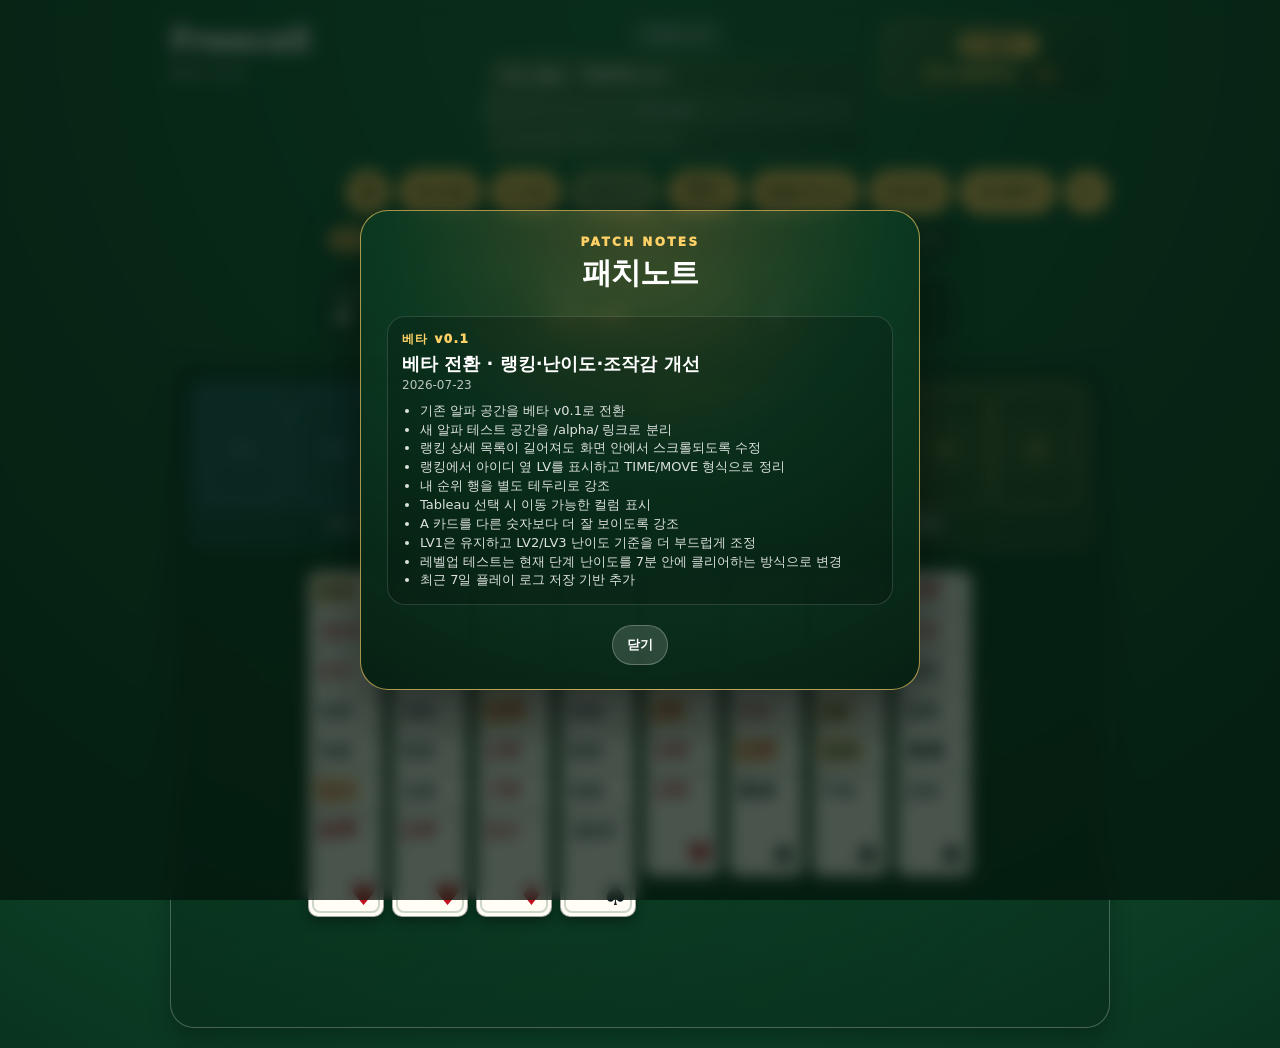
==== index.html @ 5cbedfaf "Release alpha v0.8 shuffle and reform ranking" ====
<!doctype html>
<html lang="ko">
<head>
  <meta charset="utf-8" />
  <meta name="viewport" content="width=device-width, initial-scale=1" />
  <title>Freecell Draft</title>
  <link rel="stylesheet" href="./style.css" />
</head>
<body>
  <main class="app">
    <header class="topbar">
      <div class="title-block">
        <div class="title-row">
          <h1>Freecell</h1>
          <button id="updateReloadBtn" class="update-reload-button" type="button" hidden>업데이트</button>
        </div>
        <p id="versionLabel">DEV v0.9</p>
      </div>
      <div class="ranking-stack">
        <button id="promotionBtn" class="promotion-button" type="button" disabled>레벨업 준비</button>
        <section id="rankingPanel" class="ranking-panel top-ranking" aria-label="주간 랭킹" role="button" tabindex="0">
          <div class="ranking-title">주간 랭킹 · TOP50 보기</div>
          <ol id="rankingList" class="ranking-list ranking-ticker"></ol>
          <p id="rankingResetText">초기화 일정 계산 중</p>
        </section>
      </div>
      <div class="player-card" aria-label="내 랭킹과 플레이어 정보">
        <div class="player-rank-hero">
          <span id="playerTrophy" class="player-trophy">🏅</span>
          <strong id="playerRank" class="player-rank">내 랭크 -</strong>
        </div>
        <div class="player-row">
          <div id="playerId" class="player-id">생성 중</div>
          <div id="playerDifficulty" class="player-difficulty">E1</div>
        </div>
      </div>
      <div class="actions">
        <a class="home-link" href="./home.html">홈</a>
        <button id="tutorialBtn" aria-expanded="false" aria-controls="tutorialPanel">게임 방법</button>
        <button id="newGameBtn">새 게임</button>
        <button id="autoBtn">되돌리기 5</button>
        <button id="specialBtn" class="special-button" type="button"><span>필살기</span><small>(3LV 사용가능)</small></button>
        <button id="promotionTestBtn" type="button">레벨업 테스트</button>
        <button id="devScoreViewBtn" type="button">개편 랭킹</button>
        <button id="devAutoPlayBtn" type="button">자동 플레이</button>
        <button id="soundBtn" class="sound-button" aria-pressed="true" aria-label="소리 켜짐" title="소리 켜짐">
          <svg class="sound-symbol" aria-hidden="true" viewBox="0 0 24 24" focusable="false">
            <path d="M4 9.25h4.1L13 5.6v12.8l-4.9-3.65H4z" />
            <path class="sound-wave" d="M16.2 9.1c1.2 1.6 1.2 4.2 0 5.8" />
          </svg>
        </button>
      </div>
    </header>

    <section class="statusbar" aria-live="polite" aria-label="게임 알림">
      <button id="operatorNoticeBtn" class="notice-action-button" type="button" aria-label="운영자 공지 보기">공지</button>
      <span class="notice-viewport"><span id="noticeFlow" class="notice-flow"><span class="notice-icon" aria-hidden="true">🔊</span><span id="status">게임을 시작합니다.</span></span></span>
      <button id="patchNotesBtn" class="patch-notes-button" type="button" aria-label="패치노트 보기">패치 v0.6</button>
    </section>

    <section id="signupPanel" class="signup-panel" aria-label="플레이어 정보 수정" hidden>
      <div>
        <h2>플레이어 정보</h2>
        <p>ID/PW 변경은 최초 1회만 가능합니다. 저장 후에는 다시 수정할 수 없습니다.</p>
      </div>
      <form id="signupForm" class="signup-form">
        <label>
          <span>아이디</span>
          <input id="signupId" name="playerId" type="text" minlength="3" maxlength="16" autocomplete="username" placeholder="예: KIROH" required />
        </label>
        <label>
          <span>비밀번호</span>
          <span class="password-input-wrap">
            <input id="signupPassword" name="playerPassword" type="password" inputmode="numeric" pattern="[0-9]{4}" minlength="4" maxlength="4" autocomplete="new-password" placeholder="숫자 4자리" required />
            <button id="passwordToggleBtn" class="password-eye-button" type="button" aria-pressed="false" aria-label="비밀번호 보기">👁</button>
          </span>
        </label>
        <div class="signup-actions">
          <button id="signupSaveBtn" type="submit">저장</button>
          <button id="signupCancelBtn" class="ghost-button" type="button">닫기</button>
        </div>
      </form>
    </section>

    <section class="hud" aria-label="게임 정보">
      <div class="hud-item">
        <span>MOVE</span>
        <strong id="moveHud">0</strong>
      </div>
      <div class="hud-item timer-hud">
        <span>TIME</span>
        <strong id="timerDisplay">00:00</strong>
      </div>
      <div class="hud-item">
        <span>UNDO</span>
        <strong id="hintHud">5</strong>
      </div>
    </section>

    <section id="promotionNotice" class="promotion-notice" aria-live="polite" hidden>
      <div>
        <span id="promotionNoticeKicker">LEVEL UP</span>
        <strong id="promotionNoticeTitle">레벨업 테스트 준비</strong>
        <p id="promotionNoticeText">다음 단계에 도전할 수 있습니다.</p>
      </div>
      <button id="promotionNoticeBtn" class="promotion-notice-button" type="button">레벨업 테스트</button>
    </section>

    <section id="tutorialPanel" class="tutorial" hidden>
      <div class="tutorial-header">
        <h2>게임 플레이 방법</h2>
        <button id="tutorialCloseBtn" class="ghost-button" aria-label="튜토리얼 닫기">닫기</button>
      </div>
      <ol>
        <li><strong>목표:</strong> 화면 오른쪽 위 <strong>완성 칸</strong>에 같은 무늬 카드를 A부터 K까지 순서대로 쌓으면 클리어입니다.</li>
        <li><strong>임시 보관:</strong> 화면 왼쪽 위 4칸입니다. 막힌 카드를 잠깐 빼두는 공간이며, 한 칸에 카드 한 장만 둘 수 있습니다.</li>
        <li><strong>완성 칸:</strong> 화면 오른쪽 위 4칸입니다. 각 무늬별로 A → 2 → 3 … → K 순서로만 올라갑니다.</li>
        <li><strong>테이블:</strong> 화면 아래의 세로 8줄입니다. 실제로 카드를 풀어가는 주요 영역이며, 아래 카드 위에는 색이 다른 카드만 숫자가 하나 작은 순서로 올릴 수 있습니다. 예: 검은 8 위에 빨간 7.</li>
        <li><strong>이동:</strong> 카드를 클릭한 뒤 옮길 위치를 클릭하세요. 데스크톱에서는 드래그도 됩니다.</li>
        <li><strong>빠른 이동:</strong> 테이블 맨 아래 카드나 임시 보관 카드를 더블클릭하면, 가능한 경우 완성 칸으로 바로 이동합니다.</li>
        <li><strong>레벨:</strong> 처음은 1LV에서 시작합니다. 클리어 횟수가 쌓이면 레벨업 테스트가 열리고, 2LV → 3LV 순서로 올라갑니다.</li>
        <li><strong>레벨업 테스트:</strong> 현재 레벨의 난이도를 7분 안에 클리어하면 다음 레벨로 올라갑니다.</li>
        <li><strong>되돌리기:</strong> 모든 레벨에서 한 게임당 5회 사용할 수 있습니다. 점수 계산에서는 사용한 되돌리기 횟수만큼 감점됩니다.</li>
        <li><strong>필살기:</strong> 버튼은 되돌리기 오른쪽에 있으며 3LV부터 활성화됩니다. 한 게임에 1번, 필살기를 누른 뒤 섞고 싶은 테이블 한 줄을 선택하면 그 줄의 카드 순서가 갱신됩니다. 사용 시 점수에서 200점이 감점됩니다.</li>
      </ol>
    </section>

    <section class="board" aria-label="프리셀 게임 보드">
      <div class="upper-row">
        <div class="zone-group freecell-zone">
          <div id="freecells" class="slots freecells"></div>
          <h2 class="zone-label">임시 보관 <span>카드 잠깐 빼두기</span></h2>
        </div>
        <div class="zone-group foundations-wrap foundation-zone">
          <div id="foundations" class="slots foundations"></div>
          <h2 class="zone-label">완성 칸 <span>A부터 K까지 쌓기</span></h2>
        </div>
      </div>

      <div class="tableau-wrap">
        <div id="tableau" class="tableau"></div>
      </div>
    </section>

    <section id="resultModal" class="result-modal" aria-label="게임 결과" hidden>
      <div class="result-card" role="dialog" aria-modal="true" aria-labelledby="resultTitle">
        <div class="result-kicker">CLEAR</div>
        <h2 id="resultTitle">클리어!</h2>
        <div class="result-main">
          <div>
            <span>TIME</span>
            <strong id="resultTime">00:00</strong>
          </div>
          <div>
            <span>MOVE</span>
            <strong id="resultMoves">0</strong>
          </div>
        </div>
        <div class="result-score">
          <span>SCORE</span>
          <strong id="resultScore">0점</strong>
        </div>
        <p id="resultPromotionText" class="result-promotion-text" hidden></p>
        <p id="resultRankText" class="result-rank-text">랭킹 계산 중</p>
        <div class="result-actions">
          <button id="resultCloseBtn" type="button">확인</button>
        </div>
      </div>
    </section>

    <section id="promotionModal" class="result-modal promotion-modal" aria-label="레벨업 테스트 안내" hidden>
      <div class="result-card promotion-card" role="dialog" aria-modal="true" aria-labelledby="promotionModalTitle">
        <div class="result-kicker">LEVEL UP</div>
        <h2 id="promotionModalTitle">레벨업 테스트</h2>
        <p id="promotionModalText" class="promotion-modal-text">집중할 수 있을 때 도전하세요.</p>
        <div class="promotion-summary">
          <div>
            <span>혜택</span>
            <strong id="promotionBenefitText">점수 배수 상승</strong>
          </div>
          <div>
            <span>주의</span>
            <strong id="promotionCautionText">7분 안에 클리어하면 레벨업</strong>
          </div>
        </div>
        <div class="result-actions">
          <button id="promotionCancelBtn" class="ghost-button" type="button">취소</button>
          <button id="promotionChallengeBtn" type="button">도전</button>
        </div>
      </div>
    </section>


    <section id="level3SkillModal" class="result-modal level3-skill-modal" aria-label="3LV 필살기 안내" hidden>
      <div class="result-card promotion-card" role="dialog" aria-modal="true" aria-labelledby="level3SkillTitle">
        <div class="result-kicker">3LV UNLOCK</div>
        <h2 id="level3SkillTitle">3LV 달성 축하합니다!</h2>
        <p id="level3SkillText" class="promotion-modal-text">이제 필살기를 사용할 수 있습니다. 한 게임에 1번, 필살기 버튼을 누른 뒤 섞고 싶은 테이블 한 줄을 선택하세요. 사용하면 점수에서 200점이 감점됩니다.</p>
        <div class="result-actions">
          <button id="level3SkillCloseBtn" type="button">확인</button>
        </div>
      </div>
    </section>

    <section id="promotionFailModal" class="result-modal promotion-fail-modal" aria-label="레벨업 테스트 실패 안내" hidden>
      <div class="result-card promotion-card" role="dialog" aria-modal="true" aria-labelledby="promotionFailTitle">
        <div class="result-kicker">TIME OVER</div>
        <h2 id="promotionFailTitle">레벨업 테스트 실패</h2>
        <p id="promotionFailText" class="promotion-modal-text">제한 시간 7분이 지났습니다. 패널티는 없으니 준비되면 다시 도전하세요.</p>
        <div class="result-actions">
          <button id="promotionFailCloseBtn" type="button">다음에 다시 도전</button>
        </div>
      </div>
    </section>

    <section id="rankingModal" class="result-modal ranking-modal" aria-label="주간 랭킹 상세" hidden>
      <div class="result-card ranking-detail-card" role="dialog" aria-modal="true" aria-labelledby="rankingModalTitle">
        <div class="result-kicker">WEEKLY</div>
        <h2 id="rankingModalTitle">주간 랭킹 TOP 50</h2>
        <ol id="rankingDetailList" class="ranking-detail-list"></ol>
        <p id="rankingDetailReset" class="ranking-detail-reset">초기화 일정 계산 중</p>
        <div class="result-actions">
          <button id="rankingCloseBtn" class="ghost-button" type="button">닫기</button>
        </div>
      </div>
    </section>

    <section id="operatorNoticeModal" class="result-modal operator-notice-modal" aria-label="운영자 공지" hidden>
      <div class="result-card operator-notice-card" role="dialog" aria-modal="true" aria-labelledby="operatorNoticeTitle">
        <div class="result-kicker">NOTICE</div>
        <h2 id="operatorNoticeTitle">운영자 공지</h2>
        <div id="operatorNoticeBody" class="operator-notice-body">
          <p><strong>운영자 :</strong> 성원 감사합니다.</p>
          <h3>패치 예정 사항</h3>
          <ol>
            <li>다 모으면 더블탭하면 오른쪽 위로 쭉 올라가게 <span>(의미 확인 중)</span></li>
            <li>숫자에 맞게 패턴 넣기 <span>(연구중)</span></li>
            <li>밸런스 패치 <span>점수가 너무 커서 3/1 예정 · 점수 계산 방식 변경</span></li>
          </ol>
        </div>
        <div id="devNoticeEditorPanel" class="dev-notice-editor-panel" hidden>
          <p class="dev-notice-editor-help">NOTICE.json을 직접 수정합니다. 저장 전 JSON 형식을 검사합니다.</p>
          <textarea id="devNoticeEditorInput" class="dev-notice-editor-input" spellcheck="false"></textarea>
          <p id="devNoticeEditorStatus" class="dev-notice-editor-status">공지 JSON을 불러오는 중</p>
        </div>
        <div class="result-actions">
          <button id="devNoticeEditorEditBtn" type="button">편집</button>
          <button id="devNoticeEditorSaveBtn" type="button" hidden>저장</button>
          <button id="operatorNoticeCloseBtn" class="ghost-button" type="button">닫기</button>
        </div>
      </div>
    </section>

    <section id="patchNotesModal" class="result-modal patch-notes-modal" aria-label="패치노트" hidden>
      <div class="result-card patch-notes-card" role="dialog" aria-modal="true" aria-labelledby="patchNotesTitle">
        <div class="result-kicker">PATCH NOTES</div>
        <h2 id="patchNotesTitle">패치노트</h2>
        <div id="patchNotesList" class="patch-notes-list"></div>
        <div class="result-actions">
          <button id="patchNotesCloseBtn" class="ghost-button" type="button">닫기</button>
        </div>
      </div>
    </section>

  </main>

  <script src="./script.js"></script>
</body>
</html>
---- style.css ----
:root {
  --game-width: 980px;
  --felt: #145d37;
  --felt-dark: #09341f;
  --line: rgba(255,255,255,.25);
  --card: #fffdf4;
  --ink: #101820;
  --muted: rgba(255,255,255,.72);
  --accent: #ffd166;
  --danger: #c1121f;
  --shadow: 0 10px 22px rgba(0,0,0,.25);
  --card-outline: rgba(10, 18, 14, .36);
  --card-shadow: 0 5px 12px rgba(0,0,0,.32), 0 0 0 1px rgba(255,255,255,.38) inset;
  --hint: #74c0fc;
}

* { box-sizing: border-box; }
body {
  margin: 0;
  min-height: 100vh;
  font-family: ui-sans-serif, system-ui, -apple-system, BlinkMacSystemFont, "Segoe UI", sans-serif;
  color: white;
  background: radial-gradient(circle at top, #1d7246 0%, var(--felt) 36%, var(--felt-dark) 100%);
}

.app { width: min(var(--game-width), 100%); margin: 0 auto; padding: 20px; }
.topbar {
  display: grid;
  grid-template-columns: minmax(180px, 1fr) minmax(300px, 380px) minmax(190px, 230px);
  align-items: start;
  gap: 12px;
}
.statusbar {
  display: flex;
  align-items: center;
  justify-content: space-between;
  gap: 16px;
}
.result-modal {
  position: fixed;
  inset: 0;
  z-index: 80;
  display: grid;
  place-items: center;
  padding: 20px;
  background: rgba(4, 20, 12, .72);
  backdrop-filter: blur(8px);
}
.result-modal[hidden] { display: none; }
.result-card {
  width: min(420px, 100%);
  padding: 24px;
  border: 1px solid rgba(255, 209, 102, .65);
  border-radius: 28px;
  color: white;
  background: radial-gradient(circle at top, rgba(255,209,102,.22), rgba(12,58,34,.96) 46%, rgba(6,32,18,.98));
  box-shadow: 0 24px 60px rgba(0,0,0,.42);
  text-align: center;
}
.result-kicker {
  color: var(--accent);
  font-size: 12px;
  font-weight: 950;
  letter-spacing: .2em;
}
.result-card h2 {
  margin: 4px 0 18px;
  color: white;
  font-size: 30px;
  letter-spacing: -.04em;
  text-transform: none;
}
.result-main {
  display: grid;
  grid-template-columns: repeat(2, 1fr);
  gap: 10px;
}
.result-main > div,
.result-score {
  padding: 16px 12px;
  border: 1px solid rgba(255,255,255,.18);
  border-radius: 20px;
  background: rgba(0,0,0,.18);
}
.result-main span,
.result-score span {
  display: block;
  color: var(--muted);
  font-size: 11px;
  font-weight: 950;
  letter-spacing: .12em;
}
.result-main strong {
  display: block;
  margin-top: 6px;
  color: var(--accent);
  font-size: 34px;
  line-height: 1;
}
.result-score {
  margin-top: 10px;
}
.result-score strong {
  display: block;
  margin-top: 5px;
  color: white;
  font-size: 26px;
}
.result-promotion-text {
  margin: 0 0 12px;
  padding: 10px 12px;
  border: 1px solid rgba(255, 209, 102, .44);
  border-radius: 16px;
  color: var(--accent);
  background: rgba(255, 209, 102, .10);
  font-weight: 950;
  line-height: 1.35;
}
.result-promotion-text[hidden] { display: none; }
.result-rank-text {
  margin: 14px 0 0;
  color: white;
  font-weight: 850;
  line-height: 1.45;
}
.result-actions {
  display: flex;
  justify-content: center;
  gap: 8px;
  margin-top: 18px;
}

h1 { margin: 0; font-size: 34px; letter-spacing: -0.04em; }
.title-row {
  display: flex;
  align-items: center;
  gap: 8px;
}
.update-reload-button {
  padding: 5px 9px;
  border: 1px solid rgba(255, 209, 102, .9);
  border-radius: 999px;
  color: #18321f;
  background: var(--accent);
  font-size: 11px;
  font-weight: 950;
  line-height: 1;
  white-space: nowrap;
  box-shadow: 0 0 0 3px rgba(255, 209, 102, .14);
}
.update-reload-button[hidden] { display: none; }
p { margin: 4px 0 0; color: var(--muted); }
h2 { margin: 0 0 10px; font-size: 14px; text-transform: uppercase; letter-spacing: .08em; color: var(--muted); }

.actions {
  grid-column: 1 / -1;
  display: flex;
  gap: 8px;
  flex-wrap: wrap;
  justify-content: flex-end;
}
.player-card {
  width: 100%;
  min-width: 190px;
  padding: 11px 13px;
  border: 1px solid rgba(255, 209, 102, .38);
  border-radius: 16px;
  background: linear-gradient(135deg, rgba(255,209,102,.16), rgba(0,0,0,.18));
  text-align: center;
  cursor: pointer;
}
.player-card:hover {
  border-color: rgba(255, 209, 102, .5);
  background: rgba(0,0,0,.22);
}
.player-label {
  color: var(--muted);
  font-size: 10px;
  font-weight: 950;
  letter-spacing: .12em;
}
.player-rank-hero {
  display: flex;
  align-items: center;
  justify-content: center;
  gap: 7px;
  margin-top: 4px;
}
.player-trophy {
  font-size: 24px;
  line-height: 1;
}
.player-rank {
  padding: 4px 8px;
  border-radius: 999px;
  color: #18321f;
  background: var(--accent);
  font-size: 16px;
  font-weight: 950;
  line-height: 1;
  white-space: nowrap;
}
.player-row {
  display: flex;
  align-items: center;
  justify-content: center;
  gap: 8px;
  margin-top: 7px;
}
.player-id {
  min-width: 0;
  overflow: hidden;
  text-overflow: ellipsis;
  color: var(--accent);
  font-size: 15px;
  font-weight: 950;
  white-space: nowrap;
}
.player-difficulty {
  padding: 3px 7px;
  border-radius: 999px;
  color: var(--accent);
  background: rgba(0,0,0,.22);
  border: 1px solid rgba(255, 209, 102, .32);
  font-size: 12px;
  font-weight: 950;
  white-space: nowrap;
}
.player-password-row {
  display: flex;
  align-items: center;
  justify-content: center;
  gap: 6px;
  margin-top: 6px;
  color: var(--muted);
  font-size: 10px;
}
.player-password-row code {
  color: white;
  font-family: ui-monospace, SFMono-Regular, Menlo, monospace;
  font-size: 11px;
  letter-spacing: .05em;
}
.mini-button {
  padding: 3px 7px;
  border-radius: 999px;
  font-size: 10px;
  box-shadow: none;
}
button, .home-link {
  border: 0;
  border-radius: 999px;
  padding: 10px 14px;
  font-weight: 800;
  color: #18321f;
  background: var(--accent);
  cursor: pointer;
  box-shadow: 0 4px 10px rgba(0,0,0,.18);
}
.home-link { text-decoration: none; display: inline-flex; align-items: center; }
.sound-button {
  display: inline-grid;
  place-items: center;
  min-width: 44px;
  padding-inline: 12px;
  line-height: 1;
}
.special-button {
  display: inline-flex;
  flex-direction: column;
  align-items: center;
  justify-content: center;
  gap: 2px;
  min-width: 74px;
  min-height: 44px;
  padding: 7px 12px;
  line-height: 1.05;
  touch-action: manipulation;
  user-select: none;
  -webkit-tap-highlight-color: transparent;
}
.special-button span,
.special-button small {
  pointer-events: none;
}
.special-button small {
  font-size: 9px;
  font-weight: 900;
  opacity: .78;
  letter-spacing: -.02em;
  white-space: nowrap;
}
.sound-symbol {
  width: 22px;
  height: 22px;
  display: block;
  fill: #18321f;
}
.sound-symbol .sound-wave {
  fill: none;
  stroke: #18321f;
  stroke-width: 2.4;
  stroke-linecap: round;
}
.sound-button[aria-pressed="false"] {
  opacity: .48;
  filter: grayscale(.4);
  box-shadow: none;
}
.ghost-button {
  color: white;
  background: rgba(255,255,255,.14);
  border: 1px solid var(--line);
  box-shadow: none;
}
button:hover, .home-link:hover { filter: brightness(1.04); transform: translateY(-1px); }
button.is-active {
  border-color: rgba(255, 209, 102, .9);
  color: #18321f;
  background: var(--accent);
}
button:disabled,
button.is-locked {
  opacity: .45;
  cursor: not-allowed;
  transform: none;
  filter: grayscale(.35);
}

.signup-panel {
  display: flex;
  align-items: end;
  justify-content: space-between;
  gap: 14px;
  margin-top: 14px;
  padding: 16px;
  border: 1px solid rgba(255, 209, 102, .55);
  border-radius: 20px;
  background: linear-gradient(135deg, rgba(255,209,102,.18), rgba(0,0,0,.18));
  box-shadow: var(--shadow);
}
.signup-panel[hidden] { display: none; }
.signup-panel h2 { margin: 0; color: white; }
.signup-form {
  display: flex;
  align-items: end;
  gap: 8px;
  flex-wrap: wrap;
  justify-content: flex-end;
}
.signup-form label {
  display: grid;
  gap: 4px;
  color: var(--muted);
  font-size: 11px;
  font-weight: 800;
}
.signup-form input {
  width: 136px;
  border: 1px solid rgba(255,255,255,.25);
  border-radius: 12px;
  padding: 10px 11px;
  color: white;
  background: rgba(0,0,0,.22);
  font: inherit;
  outline: none;
}
.signup-form input:focus {
  border-color: var(--accent);
  box-shadow: 0 0 0 3px rgba(255, 209, 102, .18);
}

.promotion-notice {
  max-width: 640px;
  margin: 10px auto 0;
  padding: 12px 14px;
  border: 1px solid rgba(255, 209, 102, .48);
  border-radius: 18px;
  color: white;
  background: linear-gradient(135deg, rgba(255,209,102,.20), rgba(0,0,0,.20));
  box-shadow: 0 10px 22px rgba(0,0,0,.18);
}
.promotion-notice[hidden] { display: none; }
.promotion-notice span {
  display: block;
  color: var(--accent);
  font-size: 10px;
  font-weight: 950;
  letter-spacing: .16em;
}
.promotion-notice strong {
  display: block;
  margin-top: 2px;
  font-size: 18px;
  line-height: 1.1;
}
.promotion-notice p {
  margin-top: 5px;
  color: white;
  font-size: 13px;
  font-weight: 750;
  line-height: 1.35;
}
.hud {
  display: grid;
  grid-template-columns: repeat(3, 1fr);
  max-width: 640px;
  margin-left: auto;
  margin-right: auto;
  gap: 10px;
  margin-top: 18px;
}
.hud-item {
  padding: 12px 14px;
  border: 1px solid var(--line);
  border-radius: 18px;
  background: rgba(0,0,0,.14);
}
.hud-item span {
  display: block;
  color: var(--muted);
  font-size: 11px;
  font-weight: 900;
  letter-spacing: .1em;
}
.hud-item strong {
  display: block;
  margin-top: 3px;
  color: white;
  font-size: 24px;
  line-height: 1;
}
.timer-hud {
  border-color: rgba(255, 209, 102, .45);
  background: rgba(255, 209, 102, .12);
}
.timer-hud strong { color: var(--accent); }
.ranking-panel {
  margin-top: 12px;
  padding: 16px;
  border: 1px solid var(--line);
  border-radius: 20px;
  background: rgba(0,0,0,.18);
  box-shadow: var(--shadow);
}
.top-ranking {
  margin-top: 0;
  padding: 9px 11px;
  border-radius: 16px;
  background: linear-gradient(135deg, rgba(255,209,102,.18), rgba(0,0,0,.14));
  box-shadow: none;
  cursor: pointer;
}
.top-ranking:hover,
.top-ranking:focus-visible {
  border-color: rgba(255, 209, 102, .65);
  outline: none;
  background: linear-gradient(135deg, rgba(255,209,102,.24), rgba(0,0,0,.18));
}
.ranking-header {
  display: flex;
  justify-content: space-between;
  gap: 12px;
  align-items: center;
}
.ranking-header h2,
.ranking-title { margin: 0; color: white; font-size: 15px; font-weight: 900; }
.ranking-header p,
.ranking-note,
.top-ranking > p {
  margin: 4px 0 0;
  color: var(--muted);
  font-size: 12px;
}
.ranking-list {
  display: grid;
  gap: 5px;
  margin: 8px 0 0;
  padding-left: 22px;
}
.ranking-ticker {
  padding-left: 0;
  list-style: none;
}
.ranking-list li {
  padding: 6px 8px;
  border-radius: 10px;
  background: rgba(255,255,255,.08);
  color: var(--muted);
  font-size: 12px;
}
.ranking-ticker li {
  padding: 8px 10px;
  text-align: center;
}
.ranking-list strong { color: white; }
.ranking-list span { float: right; color: var(--accent); font-weight: 800; }
.ranking-ticker span { float: none; }
.rank-line {
  display: flex;
  align-items: baseline;
  justify-content: center;
  gap: 7px;
  min-width: 0;
  white-space: nowrap;
  overflow: hidden;
}
.rank-line strong,
.rank-line span { flex: 0 0 auto; }
.rank-line .rank-id {
  display: inline-flex;
  align-items: center;
  gap: 5px;
  min-width: 0;
  overflow: hidden;
  text-overflow: ellipsis;
  color: white;
  font-weight: 950;
}
.ranking-player-name {
  min-width: 0;
  overflow: hidden;
  text-overflow: ellipsis;
}
.ranking-level-badge {
  display: inline-flex;
  align-items: center;
  padding: 2px 5px;
  border-radius: 999px;
  color: var(--accent);
  background: rgba(0,0,0,.22);
  border: 1px solid rgba(255, 209, 102, .32);
  font-size: 10px;
  font-weight: 950;
  line-height: 1;
  white-space: nowrap;
}
.rank-line .rank-score {
  color: var(--accent);
  font-weight: 950;
}
.rank-leader {
  border: 1px solid rgba(255, 209, 102, .42);
  background: linear-gradient(135deg, rgba(255,209,102,.2), rgba(255,255,255,.07));
  font-size: 13px;
}
.rank-leader .rank-id,
.rank-leader .rank-score { font-size: 15px; }
.rank-chaser {
  margin-top: 6px;
  opacity: .92;
  font-size: 12px;
}
.rank-meta {
  color: var(--muted);
  font-size: 11px;
  font-weight: 800;
}
.empty-rank { list-style: none; margin-left: -24px; }
.ranking-detail-card {
  display: flex;
  flex-direction: column;
  width: min(520px, 100%);
  max-height: calc(100vh - 40px);
}
.ranking-detail-list {
  display: grid;
  gap: 8px;
  min-height: 0;
  margin: 12px 0 0;
  padding: 0 2px 2px;
  list-style: none;
  text-align: left;
  overflow-y: auto;
  -webkit-overflow-scrolling: touch;
}
.ranking-detail-list li {
  display: grid;
  grid-template-columns: auto 1fr;
  gap: 8px 12px;
  padding: 10px 12px;
  border: 1px solid rgba(255,255,255,.14);
  border-radius: 14px;
  background: rgba(0,0,0,.18);
}
.ranking-detail-list li.current-player-rank {
  border: 2px solid rgba(255, 209, 102, .98);
  background: linear-gradient(135deg, rgba(255,209,102,.18), rgba(0,0,0,.20));
  box-shadow: 0 0 0 3px rgba(255, 209, 102, .14), 0 8px 18px rgba(0,0,0,.20);
}
.ranking-detail-rank {
  color: var(--accent);
  font-weight: 950;
}
.ranking-detail-main {
  min-width: 0;
}
.ranking-detail-player {
  display: flex;
  justify-content: space-between;
  gap: 10px;
  color: white;
  font-weight: 900;
}
.ranking-detail-player strong {
  display: inline-flex;
  align-items: center;
  gap: 5px;
  min-width: 0;
}
.ranking-detail-meta,
.ranking-detail-reset {
  color: var(--muted);
  font-size: 12px;
  line-height: 1.35;
}
.ranking-detail-score {
  color: var(--accent);
  white-space: nowrap;
}
.operator-notice-card,
.dev-notice-editor-card,
.patch-notes-card {
  display: flex;
  flex-direction: column;
  width: min(560px, 100%);
  max-height: calc(100vh - 40px);
}
.operator-notice-body {
  color: white;
  line-height: 1.55;
  text-align: left;
}
.operator-notice-body p {
  margin: 0 0 14px;
  padding: 12px 14px;
  border: 1px solid rgba(255, 209, 102, .28);
  border-radius: 16px;
  background: rgba(255, 209, 102, .10);
}
.operator-notice-body h3 {
  margin: 0 0 8px;
  color: var(--accent);
  font-size: 15px;
}
.operator-notice-body ol {
  margin: 0;
  padding-left: 22px;
}
.operator-notice-body li {
  margin: 7px 0;
  font-weight: 850;
}
.operator-notice-body li span {
  color: var(--muted);
  font-size: 12px;
  font-weight: 800;
}
.dev-notice-editor-help,
.dev-notice-editor-status {
  margin: 0 0 10px;
  color: var(--muted);
  font-size: 12px;
  font-weight: 800;
  line-height: 1.4;
  text-align: left;
}
.dev-notice-editor-status {
  margin: 10px 0 0;
  color: var(--accent);
}
.dev-notice-editor-input {
  width: 100%;
  min-height: min(48vh, 420px);
  padding: 12px;
  border: 1px solid rgba(255,255,255,.18);
  border-radius: 14px;
  color: white;
  background: rgba(0,0,0,.24);
  font: 12px/1.45 ui-monospace, SFMono-Regular, Menlo, Consolas, monospace;
  resize: vertical;
  outline: none;
}
.dev-notice-editor-input:focus {
  border-color: rgba(255, 209, 102, .72);
  box-shadow: 0 0 0 3px rgba(255, 209, 102, .12);
}
.patch-notes-list {
  display: grid;
  gap: 12px;
  min-height: 0;
  margin-top: 4px;
  padding: 0 2px 2px;
  overflow-y: auto;
  text-align: left;
  -webkit-overflow-scrolling: touch;
}
.patch-note-entry {
  padding: 14px;
  border: 1px solid rgba(255,255,255,.14);
  border-radius: 18px;
  background: rgba(0,0,0,.18);
}
.patch-note-version {
  color: var(--accent);
  font-size: 12px;
  font-weight: 950;
  letter-spacing: .12em;
}
.patch-note-entry h3 {
  margin: 4px 0 0;
  color: white;
  font-size: 18px;
}
.patch-note-entry p {
  margin-top: 2px;
  font-size: 12px;
}
.patch-note-entry ul {
  margin: 10px 0 0;
  padding-left: 18px;
  color: rgba(255,255,255,.86);
  font-size: 13px;
  line-height: 1.45;
}

.tutorial {
  margin-top: 18px;
  padding: 18px;
  border: 1px solid var(--line);
  border-radius: 20px;
  background: rgba(0,0,0,.18);
  box-shadow: var(--shadow);
}
.tutorial-header {
  display: flex;
  align-items: center;
  justify-content: space-between;
  gap: 12px;
}
.tutorial h2 { margin: 0; color: white; }
.tutorial ol { margin: 12px 0 0; padding-left: 22px; }
.tutorial li { margin: 8px 0; color: var(--muted); line-height: 1.55; }
.tutorial strong { color: white; }

.board {
  margin-top: 18px;
  padding: 18px;
  border: 1px solid var(--line);
  border-radius: 24px;
  background: linear-gradient(135deg, rgba(3, 28, 16, .34), rgba(0, 0, 0, .14));
  box-shadow: var(--shadow);
}

.upper-row { display: flex; justify-content: space-between; gap: 18px; }
.zone-group {
  flex: 1;
  min-width: 0;
  padding: 12px;
  border: 1px solid var(--line);
  border-radius: 18px;
  position: relative;
}
.zone-group h2 {
  display: flex;
  align-items: center;
  gap: 8px;
}
.zone-group h2 span {
  padding: 3px 7px;
  border-radius: 999px;
  font-size: 10px;
  letter-spacing: 0;
  text-transform: none;
  color: white;
  background: rgba(255,255,255,.14);
}
.freecell-zone {
  background: linear-gradient(135deg, rgba(88, 166, 255, .18), rgba(88, 166, 255, .04));
  border-color: rgba(88, 166, 255, .45);
}
.foundation-zone {
  background: linear-gradient(135deg, rgba(255, 209, 102, .20), rgba(255, 209, 102, .05));
  border-color: rgba(255, 209, 102, .55);
}
.foundations-wrap { text-align: right; }
.slots { display: grid; grid-template-columns: repeat(4, 82px); gap: 10px; }
.foundations { justify-content: end; }

.slot, .column {
  border: 2px dashed rgba(255,255,255,.24);
  border-radius: 12px;
  background: rgba(0,0,0,.12);
}
.slot {
  width: 82px;
  height: 114px;
  display: grid;
  place-items: center;
  position: relative;
}
.slot::before {
  content: attr(data-label);
  color: rgba(255,255,255,.28);
  font-weight: 900;
  font-size: 18px;
}
.freecells .slot {
  border-style: solid;
  border-color: rgba(88, 166, 255, .55);
  background: rgba(88, 166, 255, .10);
}
.freecells .slot::before { color: rgba(160, 205, 255, .55); }
.foundations .slot {
  border-style: double;
  border-color: rgba(255, 209, 102, .70);
  background: radial-gradient(circle at center, rgba(255, 209, 102, .16), rgba(0,0,0,.10));
}
.foundations .slot::before { color: rgba(255, 225, 150, .62); }

.tableau-wrap { margin-top: 22px; }
.tableau {
  display: grid;
  grid-template-columns: repeat(8, 76px);
  justify-content: center;
  gap: 8px;
  min-height: 440px;
}
.column {
  width: 76px;
  min-height: 430px;
  padding: 2px 0 120px;
  position: relative;
  border-color: transparent;
  background: transparent;
}
.column.is-empty {
  border: 2px dashed rgba(255,255,255,.16);
  background: rgba(0,0,0,.07);
}
.column.has-cards {
  border-width: 0;
  border-color: transparent;
  background: transparent;
}

.card {
  width: 76px;
  height: 106px;
  border-radius: 10px;
  background: var(--card);
  color: var(--ink);
  border: 1.5px solid var(--card-outline);
  box-shadow: var(--card-shadow);
  display: flex;
  flex-direction: column;
  justify-content: space-between;
  padding: 6px;
  font-weight: 900;
  user-select: none;
  cursor: pointer;
  position: relative;
  margin: 0 auto -66px;
  transition: transform .08s ease, outline .08s ease, box-shadow .08s ease;
}
.slot .card { margin: 0; }

.foundation-slot {
  overflow: visible;
}
.foundation-stack {
  position: relative;
  width: 78px;
  height: 108px;
}
.foundation-stack .card.foundation-layer {
  position: absolute;
  left: calc(var(--stack-offset) * 2px);
  top: calc(var(--stack-offset) * 3px);
  margin: 0;
  z-index: calc(var(--stack-offset) + 1);
  transform: rotate(calc((var(--stack-offset) - var(--stack-size) / 2) * .8deg));
}
.foundation-stack .card.foundation-layer:not(:last-child) {
  filter: brightness(.96);
}
.foundation-stack .card.foundation-layer:hover {
  transform: rotate(calc((var(--stack-offset) - var(--stack-size) / 2) * .8deg)) translateY(-2px);
}

.card:hover { transform: translateY(-2px); }
.card.red { color: var(--danger); }
.card.face-card {
  background:
    linear-gradient(135deg, rgba(255,209,102,.26), transparent 38%),
    var(--card);
}
.card.face-card .corner {
  background: rgba(255, 209, 102, .48);
  border: 1px solid rgba(120, 80, 0, .18);
}
.card.ace-card .corner {
  font-size: 22px;
  font-weight: 1000;
}
.card.selected {
  outline: 3px solid var(--accent);
  outline-offset: 1px;
  transform: translateY(-6px);
  box-shadow: 0 9px 18px rgba(0,0,0,.38), 0 0 0 2px rgba(255, 209, 102, .38);
}
.card.dragging { opacity: .45; transform: scale(.96); }
.drop-ok { outline: 3px dashed rgba(116, 192, 252, .88); outline-offset: 3px; }
.card .corner {
  display: inline-flex;
  align-items: center;
  gap: 2px;
  width: max-content;
  min-height: 26px;
  padding: 1px 4px;
  border-radius: 5px;
  background: rgba(255,255,255,.70);
  font-size: 20px;
  line-height: 1;
  letter-spacing: -0.04em;
}
.card .center-suit {
  align-self: flex-end;
  margin-top: auto;
  font-size: 30px;
  line-height: 1;
}
.face-mark {
  position: absolute;
  left: 50%;
  top: 48%;
  transform: translate(-50%, -50%);
  display: grid;
  place-items: center;
  width: 24px;
  height: 24px;
  border-radius: 999px;
  color: #3a2a0a;
  background: rgba(255, 209, 102, .30);
  font-size: 16px;
  line-height: 1;
  opacity: .78;
}
.slot .card .corner { font-size: 18px; }
.card.movable::after {
  content: "";
  position: absolute;
  inset: 3px;
  border-radius: 8px;
  border: 2px solid rgba(9, 52, 31, .20);
  pointer-events: none;
}

.statusbar {
  display: flex;
  align-items: center;
  gap: 8px;
  margin-top: 12px;
  color: var(--muted);
  font-weight: 800;
  line-height: 1.35;
}
.notice-icon {
  flex: 0 0 auto;
  display: inline-grid;
  place-items: center;
  width: 24px;
  height: 24px;
  border-radius: 999px;
  color: #18321f;
  background: var(--accent);
  font-size: 13px;
  line-height: 1;
  box-shadow: 0 4px 10px rgba(0,0,0,.18);
}
.notice-action-button,
.patch-notes-button {
  flex: 0 0 auto;
  min-height: 24px;
  padding: 3px 8px;
  border: 1px solid rgba(255,255,255,.18);
  border-radius: 999px;
  color: var(--muted);
  background: rgba(0,0,0,.18);
  font-size: 11px;
  font-weight: 950;
  line-height: 1;
}
.notice-action-button {
  color: #18321f;
  background: rgba(255, 209, 102, .88);
  border-color: rgba(255, 209, 102, .95);
}
.notice-action-button:hover,
.notice-action-button:focus-visible {
  background: var(--accent);
  box-shadow: 0 0 0 3px rgba(255, 209, 102, .16);
}
.patch-notes-button.has-unseen-patch {
  border-color: rgba(255, 209, 102, .95);
  color: #18321f;
  background: var(--accent);
  box-shadow: 0 0 0 3px rgba(255, 209, 102, .16);
}
#status {
  min-width: 0;
  color: white;
}
.win {
  color: var(--accent) !important;
  font-size: 18px;
}

@media (max-width: 780px) {
  body { background: var(--felt-dark); }
  .app {
    width: 100%;
    padding: calc(14px + env(safe-area-inset-top)) 4px calc(72px + env(safe-area-inset-bottom));
  }
  .topbar {
    align-items: stretch;
    gap: 7px 6px;
    display: grid;
    grid-template-columns: minmax(140px, 1fr) minmax(118px, auto);
  }
  .title-block { min-width: 0; }
  .topbar h1 { font-size: 21px; line-height: 1; }
  .topbar p {
    display: block;
    margin-top: 3px;
    font-size: 10px;
    line-height: 1.15;
    white-space: nowrap;
    overflow: hidden;
    text-overflow: ellipsis;
  }
  .player-card {
    grid-column: 2;
    grid-row: 1;
    min-width: 0;
    padding: 7px 8px;
    border-radius: 11px;
  }
  .player-label { font-size: 8px; }
  .player-rank-hero { gap: 4px; margin-top: 2px; }
  .player-trophy { font-size: 20px; }
  .player-rank { padding: 4px 6px; font-size: 13px; }
  .player-row { gap: 4px; }
  .player-id { font-size: 10px; }
  .player-difficulty { padding: 2px 5px; font-size: 10px; }
  .top-ranking {
    grid-column: 1 / -1;
    grid-row: 2;
    min-width: 0;
    padding: 6px 8px;
    border-radius: 12px;
    text-align: center;
  }
  .ranking-title { font-size: 12px; line-height: 1; }
  .top-ranking > p {
    margin-top: 3px;
    font-size: 9px;
    line-height: 1.1;
    white-space: nowrap;
    overflow: hidden;
    text-overflow: ellipsis;
  }
  .ranking-list {
    display: grid;
    gap: 4px;
    margin: 5px 0 0;
    padding: 0;
    list-style: none;
    overflow: hidden;
  }
  .ranking-list li {
    padding: 5px 7px;
    background: rgba(255,255,255,.07);
    font-size: 10px;
    line-height: 1.15;
    white-space: nowrap;
    overflow: hidden;
    text-overflow: ellipsis;
  }
  .rank-line {
    display: flex;
    align-items: baseline;
    justify-content: flex-start;
    gap: 5px;
  }
  .rank-line strong {
    font-size: 10px;
  }
  .rank-line .rank-id {
    flex: 1 1 auto;
    min-width: 44px;
    font-size: 11px;
  }
  .rank-line .rank-score {
    font-size: 11px;
  }
  .rank-line .rank-meta {
    flex: 0 0 auto;
    font-size: 9px;
  }
  .rank-chaser { margin-top: 0; }
  .ranking-list span { display: inline; }
  .empty-rank { margin-left: 0; }
  .hud {
    max-width: none;
    grid-template-columns: .86fr 1.12fr .86fr;
    gap: 5px;
    margin-top: 7px;
  }
  .hud-item { padding: 7px 8px; border-radius: 11px; text-align: center; }
  .promotion-notice {
    margin-top: 7px;
    padding: 9px 10px;
    border-radius: 13px;
  }
  .promotion-notice strong { font-size: 14px; }
  .promotion-notice p { font-size: 11px; }
  .hud-item span { font-size: 8px; }
  .hud-item strong { font-size: 16px; }
  .timer-hud strong { font-size: 18px; }
  .actions {
    position: fixed;
    left: 0;
    right: 0;
    bottom: 0;
    z-index: 50;
    display: grid;
    grid-template-columns: repeat(4, 1fr);
    gap: 0;
    padding: 6px 7px calc(6px + env(safe-area-inset-bottom));
    background: rgba(8, 25, 16, .94);
    border-top: 1px solid var(--line);
    backdrop-filter: blur(14px);
  }
  .actions button,
  .actions .home-link {
    min-height: 48px;
    padding: 5px 4px;
    border-radius: 12px;
    box-shadow: none;
    font-size: 12px;
  }
  .home-link,
  #soundBtn { display: none; }
  #tutorialBtn::before { content: "☰"; display: block; font-size: 18px; line-height: 1; }
  #newGameBtn::before { content: "↻"; display: block; font-size: 18px; line-height: 1; }
  #autoBtn::before { content: "↩"; display: block; font-size: 18px; line-height: 1; }

  .signup-panel {
    align-items: stretch;
    gap: 10px;
    margin-top: 8px;
    padding: 12px;
    border-radius: 16px;
  }
  .signup-form { justify-content: stretch; }
  .signup-form label { flex: 1 1 120px; }
  .signup-form input { width: 100%; }
  .signup-form button { flex: 1 1 100%; }
  .tutorial { margin-top: 6px; padding: 10px; }
  .tutorial-header { flex-direction: row; align-items: center; }
  .tutorial li { font-size: 13px; }
  .board {
    margin-top: 4px;
    padding: 2px;
    border-radius: 14px;
    min-height: auto;
  }
  .upper-row {
    flex-direction: row;
    align-items: stretch;
    gap: 3px;
  }
  .zone-group { padding: 3px; border-radius: 11px; }
  .zone-group h2 { gap: 4px; justify-content: center; }
  .zone-group h2 span { display: none; }
  .foundations-wrap { text-align: right; }
  h2 { margin-bottom: 5px; font-size: 10px; }
  .slots {
    grid-template-columns: repeat(4, minmax(0, 1fr));
    gap: 3px;
  }
  .foundations { justify-content: stretch; }
  .slot {
    width: 100%;
    max-width: none;
    height: 58px;
    border-radius: 9px;
  }
  .slot::before { font-size: 11px; }
  .foundation-stack {
    width: 100%;
    max-width: 43px;
    height: 56px;
  }
  .foundation-stack .card.foundation-layer {
    left: calc(var(--stack-offset) * 1px);
    top: calc(var(--stack-offset) * 1.5px);
  }
  .tableau-wrap { margin-top: 6px; }
  .tableau {
    grid-template-columns: repeat(8, minmax(0, 1fr));
    gap: 1px;
    min-height: 310px;
  }
  .column {
    width: auto;
    min-height: 310px;
    padding: 1px 0 54px;
    border-radius: 8px;
  }
  .column.is-empty { border-width: 1.5px; }
  .card {
    width: 52px;
    max-width: none;
    height: 74px;
    margin-bottom: -43px;
    padding: 3px;
    border-radius: 8px;
  }
  .card .corner {
    font-size: 15px;
    min-height: 19px;
    padding: 1px 2px;
    border-radius: 4px;
  }
  .card.ace-card .corner { font-size: 17px; }
  .card .center-suit { font-size: 21px; }
  .face-mark { display: none; }
  .slot .card .corner { font-size: 13px; }
  .slot .card.ace-card .corner { font-size: 15px; }
  .statusbar {
    margin-top: 4px;
    flex-direction: row;
    align-items: center;
    gap: 6px;
    font-size: 12px;
  }
  .notice-icon {
    width: 21px;
    height: 21px;
    font-size: 11px;
  }
}

@media (max-width: 780px) and (max-height: 740px) {
  .slot { height: 54px; }
  .foundation-stack { width: 100%; max-width: 41px; height: 52px; }
  .tableau { min-height: 280px; }
  .column { min-height: 280px; padding-bottom: 48px; }
  .card { width: 48px; max-width: none; height: 68px; margin-bottom: -39px; }
  .card .corner { font-size: 14px; min-height: 18px; }
  .card.ace-card .corner { font-size: 16px; }
  .card .center-suit { font-size: 18px; }
  .face-mark { width: 15px; height: 15px; font-size: 11px; }
}

.promotion-button {
  flex: 0 0 auto;
  padding: 4px 8px;
  border-radius: 999px;
  font-size: 11px;
  font-weight: 950;
  box-shadow: none;
  white-space: nowrap;
}
.promotion-button:disabled {
  color: rgba(255,255,255,.56);
  background: rgba(255,255,255,.12);
  border: 1px solid rgba(255,255,255,.16);
  opacity: 1;
  filter: none;
}
.promotion-button.is-ready {
  color: #18321f;
  background: var(--accent);
  border: 1px solid rgba(255, 209, 102, .72);
  box-shadow: 0 0 0 3px rgba(255, 209, 102, .16), 0 4px 10px rgba(0,0,0,.20);
}
.promotion-notice {
  display: flex;
  align-items: center;
  justify-content: space-between;
  gap: 10px;
}
.promotion-notice > div {
  min-width: 0;
}
.promotion-notice-button {
  flex: 0 0 auto;
  padding: 9px 13px;
  font-size: 12px;
  box-shadow: 0 4px 10px rgba(0,0,0,.20);
}
.promotion-modal-text {
  margin: 0 0 14px;
  color: white;
  font-weight: 800;
  line-height: 1.45;
}
.promotion-summary {
  display: grid;
  gap: 9px;
  margin-top: 8px;
  text-align: left;
}
.promotion-summary > div {
  padding: 12px;
  border: 1px solid rgba(255,255,255,.16);
  border-radius: 16px;
  background: rgba(0,0,0,.16);
}
.promotion-summary span {
  display: block;
  color: var(--accent);
  font-size: 10px;
  font-weight: 950;
  letter-spacing: .12em;
}
.promotion-summary strong {
  display: block;
  margin-top: 5px;
  color: white;
  font-size: 14px;
  line-height: 1.35;
}

@media (max-width: 780px) {
  .promotion-button {
    padding: 3px 6px;
    font-size: 9px;
  }
  .promotion-notice-button {
    padding: 7px 9px;
    font-size: 11px;
  }
}

.password-input-wrap {
  position: relative;
  display: inline-flex;
  align-items: center;
}
.password-input-wrap input {
  padding-right: 38px;
}
.password-eye-button {
  position: absolute;
  right: 4px;
  width: 30px;
  height: 30px;
  min-width: 0;
  padding: 0;
  border-radius: 999px;
  color: white;
  background: rgba(255,255,255,.12);
  box-shadow: none;
  font-size: 13px;
  line-height: 1;
}
.signup-actions {
  display: flex;
  align-items: end;
  gap: 6px;
}
.signup-actions button {
  min-width: 64px;
  padding: 10px 12px;
}
.signup-form input[readonly] {
  color: rgba(255,255,255,.78);
  background: rgba(0,0,0,.14);
  border-color: rgba(255,255,255,.14);
}

@media (max-width: 780px) {
  .signup-panel {
    padding: 10px;
  }
  .signup-panel p {
    font-size: 11px;
    line-height: 1.25;
  }
  .signup-form {
    gap: 6px;
  }
  .signup-form label {
    flex: 1 1 96px;
  }
  .signup-actions {
    flex: 0 0 auto;
    align-self: end;
  }
  .signup-actions button {
    min-width: 52px;
    padding: 9px 10px;
  }
}
.signup-actions button { flex: 0 0 auto; }

.player-top-row {
  display: flex;
  justify-content: flex-end;
  min-height: 20px;
}
.player-card .player-rank-hero {
  margin-top: 1px;
}

.statusbar {
  max-width: 640px;
  min-height: 30px;
  margin: 8px auto 0;
  padding: 5px 8px;
  border: 1px solid rgba(255,255,255,.16);
  border-radius: 999px;
  background: rgba(0,0,0,.16);
  overflow: hidden;
}
.notice-icon {
  width: 20px;
  height: 20px;
  font-size: 11px;
}
.notice-viewport {
  flex: 1 1 auto;
  min-width: 0;
  overflow: hidden;
  white-space: nowrap;
}
.notice-flow {
  display: inline-flex;
  align-items: center;
  gap: 8px;
  max-width: 100%;
  white-space: nowrap;
  vertical-align: middle;
}
.notice-flow .notice-icon {
  flex: 0 0 auto;
}
#status {
  min-width: 0;
  white-space: nowrap;
}
.statusbar.is-ticker .notice-flow {
  max-width: none;
  padding-left: 100%;
  animation: noticeTicker var(--notice-duration, 12s) linear infinite;
}
@keyframes noticeTicker {
  from { transform: translateX(0); }
  to { transform: translateX(-100%); }
}

@media (max-width: 780px) {
  .player-card {
    padding: 5px 7px;
  }
  .player-top-row {
    min-height: 16px;
  }
  .player-card .player-rank-hero {
    margin-top: 0;
  }
  .statusbar {
    max-width: none;
    min-height: 27px;
    margin-top: 6px;
    padding: 4px 7px;
    border-radius: 12px;
  }
  .notice-icon {
    width: 18px;
    height: 18px;
    font-size: 10px;
  }
}

.ranking-stack {
  display: grid;
  gap: 6px;
  justify-items: center;
  align-self: start;
}
.ranking-stack .top-ranking {
  width: 100%;
}
.ranking-stack .promotion-button {
  justify-self: center;
  min-height: 26px;
  padding: 6px 14px;
  font-size: 12px;
}

@media (max-width: 780px) {
  .ranking-stack {
    grid-column: 1 / -1;
    grid-row: 2;
    gap: 4px;
    min-width: 0;
    width: 100%;
  }
  .ranking-stack .promotion-button {
    min-height: 24px;
    padding: 5px 12px;
    font-size: 11px;
  }
  .ranking-stack .top-ranking {
    grid-column: auto;
    grid-row: auto;
  }
}


/* Mobile gameplay-first compaction: keep Tableau cards visible above the fold. */
@media (max-width: 780px) {
  .ranking-stack { gap: 3px; }
  .ranking-stack .promotion-button {
    min-height: 20px;
    padding: 3px 10px;
    font-size: 10px;
    line-height: 1;
  }
  .top-ranking {
    padding: 5px 7px;
  }
  .ranking-title { font-size: 11px; }
  .ranking-list {
    margin-top: 3px;
    gap: 2px;
  }
  .ranking-list li {
    padding: 3px 6px;
    font-size: 9px;
    line-height: 1.05;
  }
  .top-ranking > p {
    display: none;
  }
  .player-card {
    padding: 5px 6px;
  }
  .player-trophy { font-size: 16px; }
  .player-rank { padding: 3px 5px; font-size: 11px; }
  .player-row { margin-top: 4px; }
  .player-id { font-size: 9px; }
  .player-difficulty { padding: 2px 4px; font-size: 9px; }
  .statusbar {
    min-height: 23px;
    margin-top: 4px;
    padding: 3px 6px;
  }
  .notice-icon {
    width: 16px;
    height: 16px;
    font-size: 9px;
  }
  #status { font-size: 11px; }
  .hud {
    margin-top: 4px;
    gap: 4px;
  }
  .hud-item { padding: 5px 7px; }
  .hud-item strong { font-size: 14px; }
  .timer-hud strong { font-size: 16px; }
  .board { margin-top: 3px; }
  .tableau-wrap { margin-top: 4px; }
}

@media (max-width: 780px) {
  .zone-group h2 { display: none; }
  .zone-group { padding: 2px; }
  .slot { height: 50px; }
  .foundation-stack { height: 48px; }
  .tableau { min-height: 300px; }
  .column { min-height: 300px; padding-bottom: 46px; }
}

@media (max-width: 780px) and (max-height: 740px) {
  .slot { height: 46px; }
  .foundation-stack { height: 44px; }
  .tableau { min-height: 260px; }
  .column { min-height: 260px; padding-bottom: 42px; }
}

/* Keep registered Free Cell/Foundation cards inside their own reserved row. */
@media (max-width: 780px) {
  .upper-row {
    min-height: 76px;
    overflow: visible;
  }
  .zone-group {
    min-height: 74px;
  }
  .slot {
    min-height: 72px;
    height: 72px;
    align-items: start;
    padding-top: 2px;
    overflow: visible;
  }
  .foundation-stack {
    height: 70px;
    max-width: 48px;
  }
  .foundation-stack .card.foundation-layer {
    top: min(calc(var(--stack-offset) * .8px), 3px);
    left: min(calc(var(--stack-offset) * .6px), 2px);
  }
  .slot .card {
    margin: 0;
  }
  .tableau-wrap {
    margin-top: 8px;
    clear: both;
  }
}

@media (max-width: 780px) and (max-height: 740px) {
  .upper-row { min-height: 70px; }
  .zone-group { min-height: 68px; }
  .slot { min-height: 66px; height: 66px; }
  .foundation-stack { height: 64px; max-width: 46px; }
  .slot .card { transform: scale(.92); transform-origin: top center; }
  .foundation-stack .card.foundation-layer { transform-origin: top center; }
  .foundation-stack .card.foundation-layer:hover { transform: scale(.92) translateY(-2px); }
  .tableau-wrap { margin-top: 7px; }
}

.zone-label {
  justify-content: center;
  margin: 8px 0 0;
  text-align: center;
}
.tableau-wrap > h2 {
  display: none;
}
.move-target {
  outline: 3px solid rgba(255, 209, 102, .95);
  outline-offset: 2px;
  background: rgba(255, 209, 102, .16);
  box-shadow: 0 0 0 4px rgba(255, 209, 102, .14), 0 8px 18px rgba(0,0,0,.22);
}
.slot.move-target::before {
  color: rgba(255, 209, 102, .9);
}
.foundation-slot.move-target {
  border-color: rgba(255, 209, 102, .95);
  background: radial-gradient(circle at center, rgba(255, 209, 102, .30), rgba(0,0,0,.12));
}
.freecells .slot.move-target {
  border-color: rgba(255, 209, 102, .9);
  background: rgba(255, 209, 102, .18);
}
.column.move-target {
  border: 2px dashed rgba(255, 209, 102, .95);
  background: rgba(255, 209, 102, .10);
}
.column.special-target {
  border: 2px dashed rgba(125, 211, 252, .95);
  background: rgba(125, 211, 252, .12);
  box-shadow: inset 0 0 0 1px rgba(125, 211, 252, .28), 0 0 18px rgba(125, 211, 252, .18);
  cursor: pointer;
}
.column.special-target::after {
  content: '셔플';
  position: absolute;
  left: 8px;
  bottom: 8px;
  padding: 3px 7px;
  border-radius: 999px;
  color: #0f2633;
  background: rgba(125, 211, 252, .92);
  font-size: 10px;
  font-weight: 900;
  letter-spacing: .02em;
}

@media (max-width: 780px) {
  .zone-label {
    display: flex;
    margin-top: 5px;
    margin-bottom: 0;
    font-size: 10px;
  }
  .zone-label span {
    display: none;
  }
  .move-target {
    outline-width: 2px;
    outline-offset: 1px;
  }
}

.zone-group .zone-label {
  display: flex;
}
@media (max-width: 780px) {
  .zone-group .zone-label {
    display: flex;
  }
}

.timer-hud.is-danger {
  border-color: rgba(255, 76, 76, .95);
  background: rgba(255, 76, 76, .18);
  animation: promotion-time-danger .7s ease-in-out infinite alternate;
}
.timer-hud.is-danger span,
.timer-hud.is-danger strong {
  color: #ff4d4f;
}
.timer-hud.is-expired {
  border-color: rgba(255, 76, 76, .75);
  background: rgba(255, 76, 76, .12);
}
@keyframes promotion-time-danger {
  from { box-shadow: 0 0 0 0 rgba(255, 76, 76, .22); filter: brightness(1); }
  to { box-shadow: 0 0 0 5px rgba(255, 76, 76, .28); filter: brightness(1.18); }
}
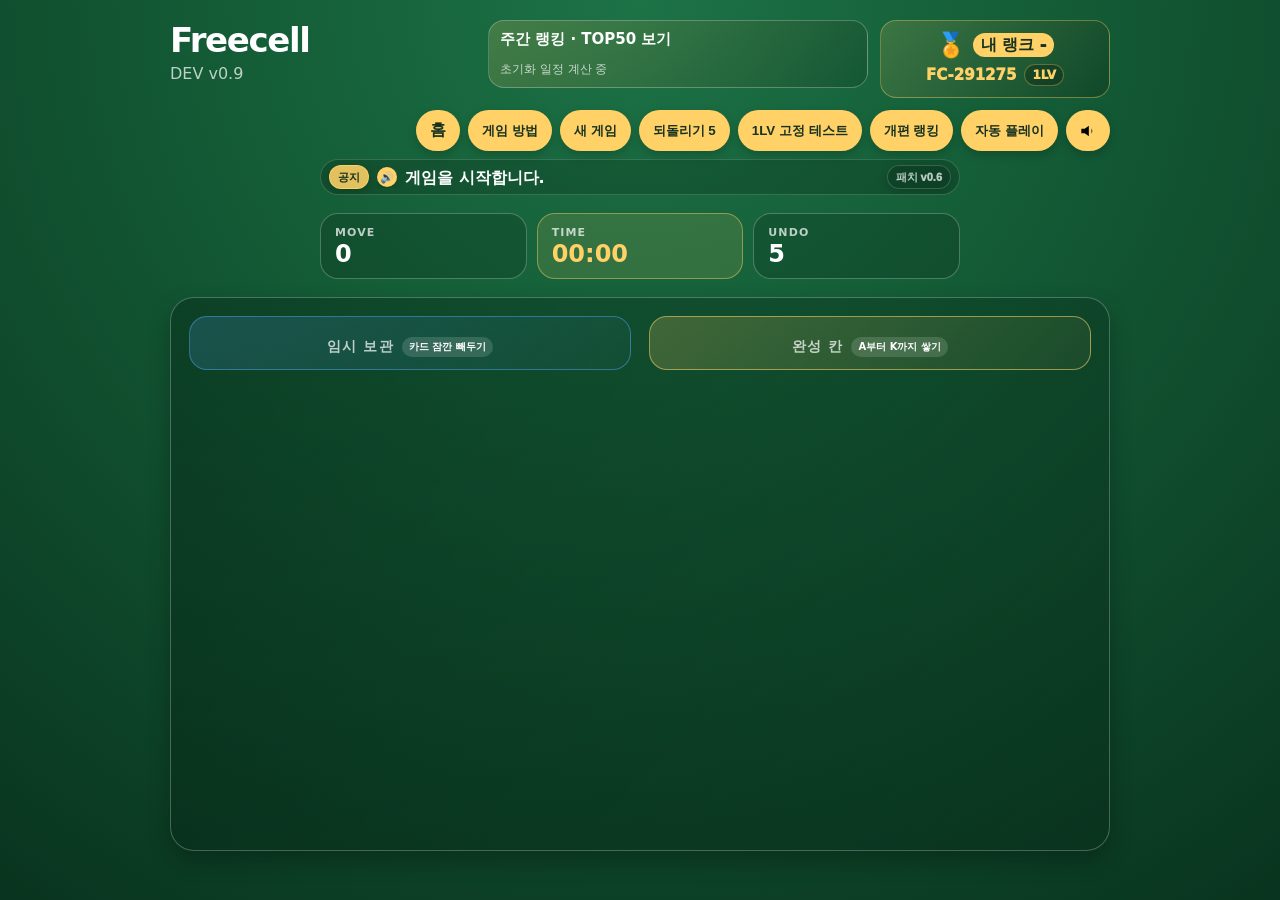
==== commit a92f9676: "Unify Freecell levels to 1LV" ====
--- a/index.html
+++ b/index.html
@@ -17,7 +17,6 @@
         <p id="versionLabel">DEV v0.9</p>
       </div>
       <div class="ranking-stack">
-        <button id="promotionBtn" class="promotion-button" type="button" disabled>레벨업 준비</button>
         <section id="rankingPanel" class="ranking-panel top-ranking" aria-label="주간 랭킹" role="button" tabindex="0">
           <div class="ranking-title">주간 랭킹 · TOP50 보기</div>
           <ol id="rankingList" class="ranking-list ranking-ticker"></ol>
@@ -31,7 +30,7 @@
         </div>
         <div class="player-row">
           <div id="playerId" class="player-id">생성 중</div>
-          <div id="playerDifficulty" class="player-difficulty">E1</div>
+          <div id="playerDifficulty" class="player-difficulty">1LV</div>
         </div>
       </div>
       <div class="actions">
@@ -39,8 +38,7 @@
         <button id="tutorialBtn" aria-expanded="false" aria-controls="tutorialPanel">게임 방법</button>
         <button id="newGameBtn">새 게임</button>
         <button id="autoBtn">되돌리기 5</button>
-        <button id="specialBtn" class="special-button" type="button"><span>필살기</span><small>(3LV 사용가능)</small></button>
-        <button id="promotionTestBtn" type="button">레벨업 테스트</button>
+        <button id="promotionTestBtn" type="button">1LV 고정 테스트</button>
         <button id="devScoreViewBtn" type="button">개편 랭킹</button>
         <button id="devAutoPlayBtn" type="button">자동 플레이</button>
         <button id="soundBtn" class="sound-button" aria-pressed="true" aria-label="소리 켜짐" title="소리 켜짐">
@@ -97,14 +95,6 @@
       </div>
     </section>
 
-    <section id="promotionNotice" class="promotion-notice" aria-live="polite" hidden>
-      <div>
-        <span id="promotionNoticeKicker">LEVEL UP</span>
-        <strong id="promotionNoticeTitle">레벨업 테스트 준비</strong>
-        <p id="promotionNoticeText">다음 단계에 도전할 수 있습니다.</p>
-      </div>
-      <button id="promotionNoticeBtn" class="promotion-notice-button" type="button">레벨업 테스트</button>
-    </section>
 
     <section id="tutorialPanel" class="tutorial" hidden>
       <div class="tutorial-header">
@@ -118,10 +108,9 @@
         <li><strong>테이블:</strong> 화면 아래의 세로 8줄입니다. 실제로 카드를 풀어가는 주요 영역이며, 아래 카드 위에는 색이 다른 카드만 숫자가 하나 작은 순서로 올릴 수 있습니다. 예: 검은 8 위에 빨간 7.</li>
         <li><strong>이동:</strong> 카드를 클릭한 뒤 옮길 위치를 클릭하세요. 데스크톱에서는 드래그도 됩니다.</li>
         <li><strong>빠른 이동:</strong> 테이블 맨 아래 카드나 임시 보관 카드를 더블클릭하면, 가능한 경우 완성 칸으로 바로 이동합니다.</li>
-        <li><strong>레벨:</strong> 처음은 1LV에서 시작합니다. 클리어 횟수가 쌓이면 레벨업 테스트가 열리고, 2LV → 3LV 순서로 올라갑니다.</li>
-        <li><strong>레벨업 테스트:</strong> 현재 레벨의 난이도를 7분 안에 클리어하면 다음 레벨로 올라갑니다.</li>
+        <li><strong>레벨:</strong> 현재 dev는 모든 플레이어가 1LV로 고정됩니다.</li>
+        <li><strong>난이도:</strong> 모든 새 게임과 저장된 이전 난이도는 1LV 난이도로 통일됩니다.</li>
         <li><strong>되돌리기:</strong> 모든 레벨에서 한 게임당 5회 사용할 수 있습니다. 점수 계산에서는 사용한 되돌리기 횟수만큼 감점됩니다.</li>
-        <li><strong>필살기:</strong> 버튼은 되돌리기 오른쪽에 있으며 3LV부터 활성화됩니다. 한 게임에 1번, 필살기를 누른 뒤 섞고 싶은 테이블 한 줄을 선택하면 그 줄의 카드 순서가 갱신됩니다. 사용 시 점수에서 200점이 감점됩니다.</li>
       </ol>
     </section>
 
@@ -168,50 +157,6 @@
       </div>
     </section>
 
-    <section id="promotionModal" class="result-modal promotion-modal" aria-label="레벨업 테스트 안내" hidden>
-      <div class="result-card promotion-card" role="dialog" aria-modal="true" aria-labelledby="promotionModalTitle">
-        <div class="result-kicker">LEVEL UP</div>
-        <h2 id="promotionModalTitle">레벨업 테스트</h2>
-        <p id="promotionModalText" class="promotion-modal-text">집중할 수 있을 때 도전하세요.</p>
-        <div class="promotion-summary">
-          <div>
-            <span>혜택</span>
-            <strong id="promotionBenefitText">점수 배수 상승</strong>
-          </div>
-          <div>
-            <span>주의</span>
-            <strong id="promotionCautionText">7분 안에 클리어하면 레벨업</strong>
-          </div>
-        </div>
-        <div class="result-actions">
-          <button id="promotionCancelBtn" class="ghost-button" type="button">취소</button>
-          <button id="promotionChallengeBtn" type="button">도전</button>
-        </div>
-      </div>
-    </section>
-
-
-    <section id="level3SkillModal" class="result-modal level3-skill-modal" aria-label="3LV 필살기 안내" hidden>
-      <div class="result-card promotion-card" role="dialog" aria-modal="true" aria-labelledby="level3SkillTitle">
-        <div class="result-kicker">3LV UNLOCK</div>
-        <h2 id="level3SkillTitle">3LV 달성 축하합니다!</h2>
-        <p id="level3SkillText" class="promotion-modal-text">이제 필살기를 사용할 수 있습니다. 한 게임에 1번, 필살기 버튼을 누른 뒤 섞고 싶은 테이블 한 줄을 선택하세요. 사용하면 점수에서 200점이 감점됩니다.</p>
-        <div class="result-actions">
-          <button id="level3SkillCloseBtn" type="button">확인</button>
-        </div>
-      </div>
-    </section>
-
-    <section id="promotionFailModal" class="result-modal promotion-fail-modal" aria-label="레벨업 테스트 실패 안내" hidden>
-      <div class="result-card promotion-card" role="dialog" aria-modal="true" aria-labelledby="promotionFailTitle">
-        <div class="result-kicker">TIME OVER</div>
-        <h2 id="promotionFailTitle">레벨업 테스트 실패</h2>
-        <p id="promotionFailText" class="promotion-modal-text">제한 시간 7분이 지났습니다. 패널티는 없으니 준비되면 다시 도전하세요.</p>
-        <div class="result-actions">
-          <button id="promotionFailCloseBtn" type="button">다음에 다시 도전</button>
-        </div>
-      </div>
-    </section>
 
     <section id="rankingModal" class="result-modal ranking-modal" aria-label="주간 랭킹 상세" hidden>
       <div class="result-card ranking-detail-card" role="dialog" aria-modal="true" aria-labelledby="rankingModalTitle">
--- a/style.css
+++ b/style.css
@@ -265,43 +265,6 @@
   padding-inline: 12px;
   line-height: 1;
 }
-.special-button {
-  display: inline-flex;
-  flex-direction: column;
-  align-items: center;
-  justify-content: center;
-  gap: 2px;
-  min-width: 74px;
-  min-height: 44px;
-  padding: 7px 12px;
-  line-height: 1.05;
-  touch-action: manipulation;
-  user-select: none;
-  -webkit-tap-highlight-color: transparent;
-}
-.special-button span,
-.special-button small {
-  pointer-events: none;
-}
-.special-button small {
-  font-size: 9px;
-  font-weight: 900;
-  opacity: .78;
-  letter-spacing: -.02em;
-  white-space: nowrap;
-}
-.sound-symbol {
-  width: 22px;
-  height: 22px;
-  display: block;
-  fill: #18321f;
-}
-.sound-symbol .sound-wave {
-  fill: none;
-  stroke: #18321f;
-  stroke-width: 2.4;
-  stroke-linecap: round;
-}
 .sound-button[aria-pressed="false"] {
   opacity: .48;
   filter: grayscale(.4);
@@ -920,16 +883,104 @@
   padding: 1px 4px;
   border-radius: 5px;
   background: rgba(255,255,255,.70);
-  font-size: 20px;
+  font-size: 24px;
   line-height: 1;
-  letter-spacing: -0.04em;
+  letter-spacing: -0.055em;
 }
 .card .center-suit {
   align-self: flex-end;
   margin-top: auto;
-  font-size: 30px;
+  font-size: 36px;
   line-height: 1;
 }
+.pip-grid {
+  position: absolute;
+  left: 6px;
+  right: 6px;
+  top: 30px;
+  bottom: 11px;
+  pointer-events: none;
+  opacity: .74;
+}
+.stacked-card .pip-grid { display: none; }
+.pip {
+  position: absolute;
+  left: var(--pip-x, 50%);
+  top: var(--pip-y, 50%);
+  display: grid;
+  place-items: center;
+  font-size: 15px;
+  line-height: 1;
+  transform-origin: center;
+  transform: translate(-50%, -50%) scale(var(--pip-scale, 1));
+  text-shadow: 0 1px 0 rgba(255,255,255,.5);
+}
+.pip-invert { transform: translate(-50%, -50%) rotate(180deg) scale(var(--pip-scale, 1)); }
+.pip-grid-1 .pip { font-size: 32px; }
+.pip-grid-2 .pip { font-size: 23px; }
+.pip-grid-3 .pip { font-size: 21px; }
+.pip-grid-4 .pip,
+.pip-grid-5 .pip,
+.pip-grid-6 .pip { font-size: 18px; }
+.pip-grid-7 .pip,
+.pip-grid-8 .pip,
+.pip-grid-9 .pip,
+.pip-grid-10 .pip { font-size: 15px; }
+.pip-grid-1 .pip-1 { --pip-x: 50%; --pip-y: 50%; }
+.pip-grid-2 .pip-1 { --pip-x: 50%; --pip-y: 23%; }
+.pip-grid-2 .pip-2 { --pip-x: 50%; --pip-y: 89%; }
+.pip-grid-3 .pip-1 { --pip-x: 50%; --pip-y: 18%; }
+.pip-grid-3 .pip-2 { --pip-x: 50%; --pip-y: 50%; }
+.pip-grid-3 .pip-3 { --pip-x: 50%; --pip-y: 85%; }
+.pip-grid-4 .pip-1 { --pip-x: 25%; --pip-y: 22%; }
+.pip-grid-4 .pip-2 { --pip-x: 75%; --pip-y: 22%; }
+.pip-grid-4 .pip-3 { --pip-x: 25%; --pip-y: 78%; }
+.pip-grid-4 .pip-4 { --pip-x: 75%; --pip-y: 78%; }
+.pip-grid-5 .pip-1 { --pip-x: 25%; --pip-y: 20%; }
+.pip-grid-5 .pip-2 { --pip-x: 75%; --pip-y: 20%; }
+.pip-grid-5 .pip-3 { --pip-x: 50%; --pip-y: 50%; --pip-scale: 1.12; }
+.pip-grid-5 .pip-4 { --pip-x: 25%; --pip-y: 89%; }
+.pip-grid-5 .pip-5 { --pip-x: 75%; --pip-y: 89%; }
+.pip-grid-6 .pip-1 { --pip-x: 25%; --pip-y: 17%; }
+.pip-grid-6 .pip-2 { --pip-x: 75%; --pip-y: 17%; }
+.pip-grid-6 .pip-3 { --pip-x: 25%; --pip-y: 50%; }
+.pip-grid-6 .pip-4 { --pip-x: 75%; --pip-y: 50%; }
+.pip-grid-6 .pip-5 { --pip-x: 25%; --pip-y: 89%; }
+.pip-grid-6 .pip-6 { --pip-x: 75%; --pip-y: 89%; }
+.pip-grid-7 .pip-1 { --pip-x: 25%; --pip-y: 15%; }
+.pip-grid-7 .pip-2 { --pip-x: 75%; --pip-y: 15%; }
+.pip-grid-7 .pip-3 { --pip-x: 50%; --pip-y: 33%; --pip-scale: 1.08; }
+.pip-grid-7 .pip-4 { --pip-x: 25%; --pip-y: 52%; }
+.pip-grid-7 .pip-5 { --pip-x: 75%; --pip-y: 52%; }
+.pip-grid-7 .pip-6 { --pip-x: 25%; --pip-y: 85%; }
+.pip-grid-7 .pip-7 { --pip-x: 75%; --pip-y: 85%; }
+.pip-grid-8 .pip-1 { --pip-x: 25%; --pip-y: 14%; }
+.pip-grid-8 .pip-2 { --pip-x: 75%; --pip-y: 14%; }
+.pip-grid-8 .pip-3 { --pip-x: 50%; --pip-y: 31%; --pip-scale: 1.05; }
+.pip-grid-8 .pip-4 { --pip-x: 25%; --pip-y: 50%; }
+.pip-grid-8 .pip-5 { --pip-x: 75%; --pip-y: 50%; }
+.pip-grid-8 .pip-6 { --pip-x: 50%; --pip-y: 69%; --pip-scale: 1.05; }
+.pip-grid-8 .pip-7 { --pip-x: 25%; --pip-y: 89%; }
+.pip-grid-8 .pip-8 { --pip-x: 75%; --pip-y: 89%; }
+.pip-grid-9 .pip-1 { --pip-x: 25%; --pip-y: 13%; }
+.pip-grid-9 .pip-2 { --pip-x: 75%; --pip-y: 13%; }
+.pip-grid-9 .pip-3 { --pip-x: 25%; --pip-y: 36%; }
+.pip-grid-9 .pip-4 { --pip-x: 75%; --pip-y: 36%; }
+.pip-grid-9 .pip-5 { --pip-x: 50%; --pip-y: 50%; --pip-scale: 1.1; }
+.pip-grid-9 .pip-6 { --pip-x: 25%; --pip-y: 64%; }
+.pip-grid-9 .pip-7 { --pip-x: 75%; --pip-y: 64%; }
+.pip-grid-9 .pip-8 { --pip-x: 25%; --pip-y: 87%; }
+.pip-grid-9 .pip-9 { --pip-x: 75%; --pip-y: 87%; }
+.pip-grid-10 .pip-1 { --pip-x: 25%; --pip-y: 11%; }
+.pip-grid-10 .pip-2 { --pip-x: 75%; --pip-y: 11%; }
+.pip-grid-10 .pip-3 { --pip-x: 50%; --pip-y: 27%; --pip-scale: 1.04; }
+.pip-grid-10 .pip-4 { --pip-x: 25%; --pip-y: 40%; }
+.pip-grid-10 .pip-5 { --pip-x: 75%; --pip-y: 40%; }
+.pip-grid-10 .pip-6 { --pip-x: 25%; --pip-y: 60%; }
+.pip-grid-10 .pip-7 { --pip-x: 75%; --pip-y: 60%; }
+.pip-grid-10 .pip-8 { --pip-x: 50%; --pip-y: 73%; --pip-scale: 1.04; }
+.pip-grid-10 .pip-9 { --pip-x: 25%; --pip-y: 89%; }
+.pip-grid-10 .pip-10 { --pip-x: 75%; --pip-y: 89%; }
 .face-mark {
   position: absolute;
   left: 50%;
@@ -942,11 +993,11 @@
   border-radius: 999px;
   color: #3a2a0a;
   background: rgba(255, 209, 102, .30);
-  font-size: 16px;
+  font-size: 18px;
   line-height: 1;
   opacity: .78;
 }
-.slot .card .corner { font-size: 18px; }
+.slot .card .corner { font-size: 20px; }
 .card.movable::after {
   content: "";
   position: absolute;
@@ -954,6 +1005,52 @@
   border-radius: 8px;
   border: 2px solid rgba(9, 52, 31, .20);
   pointer-events: none;
+}
+.deal-deck-ghost {
+  position: fixed;
+  width: 74px;
+  height: 102px;
+  border-radius: 11px;
+  pointer-events: none;
+  z-index: 9999;
+  background:
+    repeating-linear-gradient(45deg, rgba(255,255,255,.16) 0 4px, transparent 4px 8px),
+    linear-gradient(145deg, rgba(20, 83, 45, .98), rgba(9, 52, 31, .96));
+  border: 2px solid rgba(255,255,255,.78);
+  box-shadow:
+    3px 3px 0 rgba(255,255,255,.74),
+    6px 6px 0 rgba(255,255,255,.52),
+    0 18px 34px rgba(0,0,0,.42);
+}
+@media (max-width: 780px) {
+  .deal-deck-ghost {
+    width: 50px;
+    height: 70px;
+    border-radius: 8px;
+  }
+}
+.special-deck-ghost {
+  position: fixed;
+  width: 62px;
+  height: 86px;
+  border-radius: 10px;
+  pointer-events: none;
+  z-index: 9999;
+  background:
+    repeating-linear-gradient(45deg, rgba(255,255,255,.18) 0 3px, transparent 3px 7px),
+    linear-gradient(145deg, rgba(255, 209, 102, .92), rgba(245, 159, 0, .92));
+  border: 2px solid rgba(255,255,255,.82);
+  box-shadow:
+    2px 2px 0 rgba(255,255,255,.68),
+    4px 4px 0 rgba(255,255,255,.42),
+    0 14px 28px rgba(0,0,0,.34);
+}
+@media (max-width: 780px) {
+  .special-deck-ghost {
+    width: 48px;
+    height: 66px;
+    border-radius: 8px;
+  }
 }
 
 .statusbar {
@@ -1229,16 +1326,28 @@
     border-radius: 8px;
   }
   .card .corner {
-    font-size: 15px;
+    font-size: 18px;
     min-height: 19px;
     padding: 1px 2px;
     border-radius: 4px;
   }
-  .card.ace-card .corner { font-size: 17px; }
-  .card .center-suit { font-size: 21px; }
+  .card.ace-card .corner { font-size: 20px; }
+  .card .center-suit { font-size: 26px; }
+  .pip-grid { left: 4px; right: 4px; top: 24px; bottom: 8px; opacity: .66; }
+  .pip { font-size: 10px; }
+  .pip-grid-1 .pip { font-size: 23px; }
+  .pip-grid-2 .pip { font-size: 16px; }
+  .pip-grid-3 .pip { font-size: 15px; }
+  .pip-grid-4 .pip,
+  .pip-grid-5 .pip,
+  .pip-grid-6 .pip { font-size: 13px; }
+  .pip-grid-7 .pip,
+  .pip-grid-8 .pip,
+  .pip-grid-9 .pip,
+  .pip-grid-10 .pip { font-size: 10px; }
   .face-mark { display: none; }
-  .slot .card .corner { font-size: 13px; }
-  .slot .card.ace-card .corner { font-size: 15px; }
+  .slot .card .corner { font-size: 16px; }
+  .slot .card.ace-card .corner { font-size: 18px; }
   .statusbar {
     margin-top: 4px;
     flex-direction: row;
@@ -1259,10 +1368,22 @@
   .tableau { min-height: 280px; }
   .column { min-height: 280px; padding-bottom: 48px; }
   .card { width: 48px; max-width: none; height: 68px; margin-bottom: -39px; }
-  .card .corner { font-size: 14px; min-height: 18px; }
-  .card.ace-card .corner { font-size: 16px; }
-  .card .center-suit { font-size: 18px; }
-  .face-mark { width: 15px; height: 15px; font-size: 11px; }
+  .card .corner { font-size: 17px; min-height: 20px; }
+  .card.ace-card .corner { font-size: 19px; }
+  .card .center-suit { font-size: 23px; }
+  .pip-grid { left: 4px; right: 4px; top: 23px; bottom: 8px; opacity: .62; }
+  .pip { font-size: 9px; }
+  .pip-grid-1 .pip { font-size: 21px; }
+  .pip-grid-2 .pip { font-size: 15px; }
+  .pip-grid-3 .pip { font-size: 14px; }
+  .pip-grid-4 .pip,
+  .pip-grid-5 .pip,
+  .pip-grid-6 .pip { font-size: 12px; }
+  .pip-grid-7 .pip,
+  .pip-grid-8 .pip,
+  .pip-grid-9 .pip,
+  .pip-grid-10 .pip { font-size: 9px; }
+  .face-mark { width: 18px; height: 18px; font-size: 13px; }
 }
 
 .promotion-button {
@@ -1667,25 +1788,6 @@
   border: 2px dashed rgba(255, 209, 102, .95);
   background: rgba(255, 209, 102, .10);
 }
-.column.special-target {
-  border: 2px dashed rgba(125, 211, 252, .95);
-  background: rgba(125, 211, 252, .12);
-  box-shadow: inset 0 0 0 1px rgba(125, 211, 252, .28), 0 0 18px rgba(125, 211, 252, .18);
-  cursor: pointer;
-}
-.column.special-target::after {
-  content: '셔플';
-  position: absolute;
-  left: 8px;
-  bottom: 8px;
-  padding: 3px 7px;
-  border-radius: 999px;
-  color: #0f2633;
-  background: rgba(125, 211, 252, .92);
-  font-size: 10px;
-  font-weight: 900;
-  letter-spacing: .02em;
-}
 
 @media (max-width: 780px) {
   .zone-label {
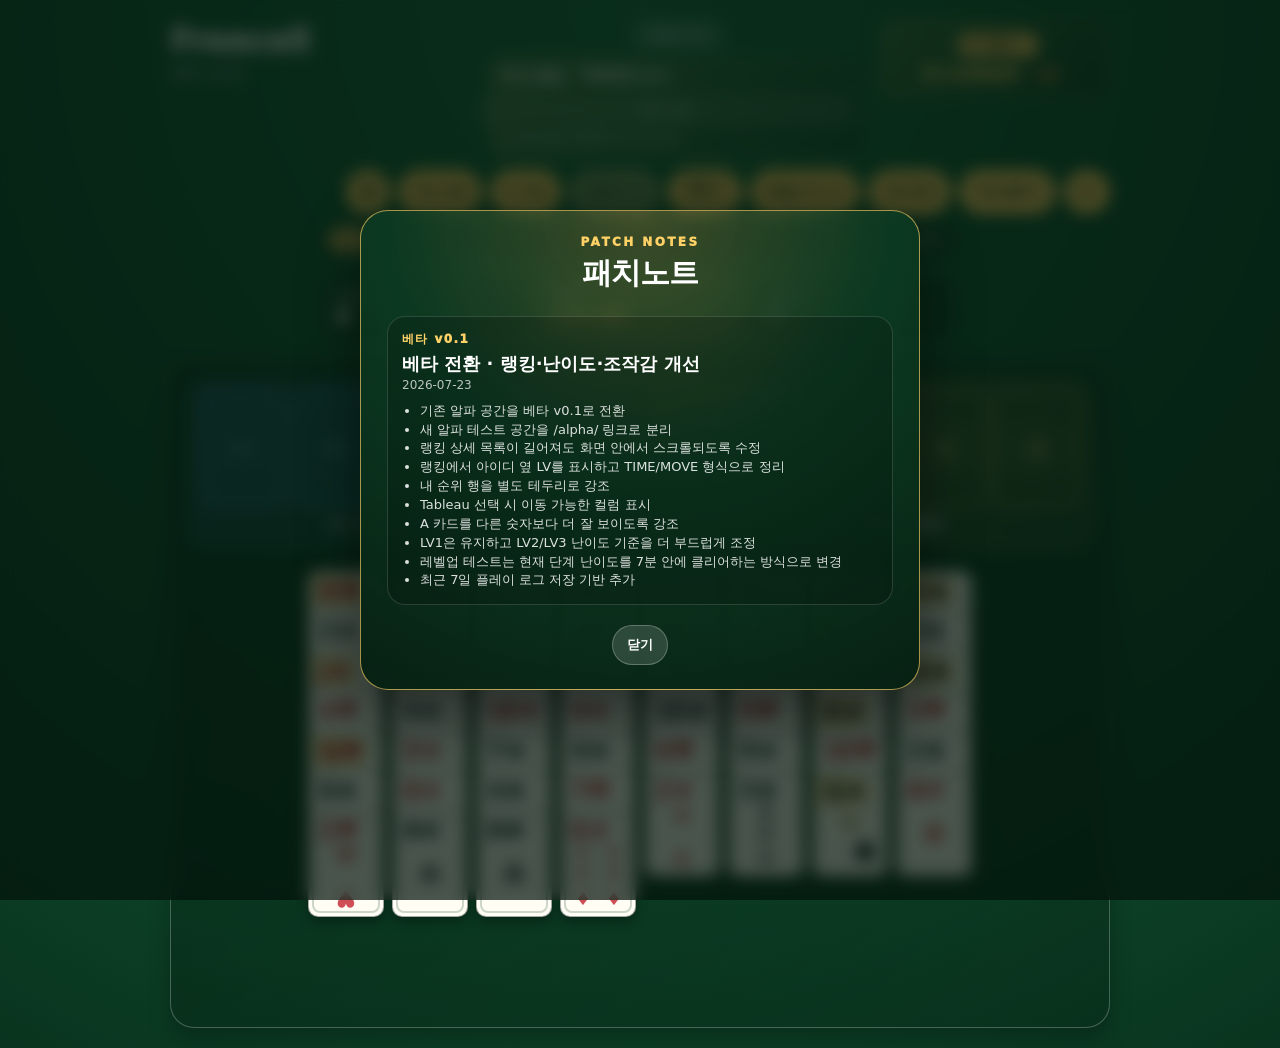
==== commit 8359b231: "Rollback Freecell before 1LV unification" ====
--- a/index.html
+++ b/index.html
@@ -17,6 +17,7 @@
         <p id="versionLabel">DEV v0.9</p>
       </div>
       <div class="ranking-stack">
+        <button id="promotionBtn" class="promotion-button" type="button" disabled>레벨업 준비</button>
         <section id="rankingPanel" class="ranking-panel top-ranking" aria-label="주간 랭킹" role="button" tabindex="0">
           <div class="ranking-title">주간 랭킹 · TOP50 보기</div>
           <ol id="rankingList" class="ranking-list ranking-ticker"></ol>
@@ -30,7 +31,7 @@
         </div>
         <div class="player-row">
           <div id="playerId" class="player-id">생성 중</div>
-          <div id="playerDifficulty" class="player-difficulty">1LV</div>
+          <div id="playerDifficulty" class="player-difficulty">E1</div>
         </div>
       </div>
       <div class="actions">
@@ -38,7 +39,8 @@
         <button id="tutorialBtn" aria-expanded="false" aria-controls="tutorialPanel">게임 방법</button>
         <button id="newGameBtn">새 게임</button>
         <button id="autoBtn">되돌리기 5</button>
-        <button id="promotionTestBtn" type="button">1LV 고정 테스트</button>
+        <button id="specialBtn" class="special-button" type="button"><span>필살기</span><small>(3LV 사용가능)</small></button>
+        <button id="promotionTestBtn" type="button">레벨업 테스트</button>
         <button id="devScoreViewBtn" type="button">개편 랭킹</button>
         <button id="devAutoPlayBtn" type="button">자동 플레이</button>
         <button id="soundBtn" class="sound-button" aria-pressed="true" aria-label="소리 켜짐" title="소리 켜짐">
@@ -95,6 +97,14 @@
       </div>
     </section>
 
+    <section id="promotionNotice" class="promotion-notice" aria-live="polite" hidden>
+      <div>
+        <span id="promotionNoticeKicker">LEVEL UP</span>
+        <strong id="promotionNoticeTitle">레벨업 테스트 준비</strong>
+        <p id="promotionNoticeText">다음 단계에 도전할 수 있습니다.</p>
+      </div>
+      <button id="promotionNoticeBtn" class="promotion-notice-button" type="button">레벨업 테스트</button>
+    </section>
 
     <section id="tutorialPanel" class="tutorial" hidden>
       <div class="tutorial-header">
@@ -108,9 +118,10 @@
         <li><strong>테이블:</strong> 화면 아래의 세로 8줄입니다. 실제로 카드를 풀어가는 주요 영역이며, 아래 카드 위에는 색이 다른 카드만 숫자가 하나 작은 순서로 올릴 수 있습니다. 예: 검은 8 위에 빨간 7.</li>
         <li><strong>이동:</strong> 카드를 클릭한 뒤 옮길 위치를 클릭하세요. 데스크톱에서는 드래그도 됩니다.</li>
         <li><strong>빠른 이동:</strong> 테이블 맨 아래 카드나 임시 보관 카드를 더블클릭하면, 가능한 경우 완성 칸으로 바로 이동합니다.</li>
-        <li><strong>레벨:</strong> 현재 dev는 모든 플레이어가 1LV로 고정됩니다.</li>
-        <li><strong>난이도:</strong> 모든 새 게임과 저장된 이전 난이도는 1LV 난이도로 통일됩니다.</li>
+        <li><strong>레벨:</strong> 처음은 1LV에서 시작합니다. 클리어 횟수가 쌓이면 레벨업 테스트가 열리고, 2LV → 3LV 순서로 올라갑니다.</li>
+        <li><strong>레벨업 테스트:</strong> 현재 레벨의 난이도를 7분 안에 클리어하면 다음 레벨로 올라갑니다.</li>
         <li><strong>되돌리기:</strong> 모든 레벨에서 한 게임당 5회 사용할 수 있습니다. 점수 계산에서는 사용한 되돌리기 횟수만큼 감점됩니다.</li>
+        <li><strong>필살기:</strong> 버튼은 되돌리기 오른쪽에 있으며 3LV부터 활성화됩니다. 한 게임에 1번, 필살기를 누른 뒤 섞고 싶은 테이블 한 줄을 선택하면 그 줄의 카드 순서가 갱신됩니다. 사용 시 점수에서 200점이 감점됩니다.</li>
       </ol>
     </section>
 
@@ -157,6 +168,50 @@
       </div>
     </section>
 
+    <section id="promotionModal" class="result-modal promotion-modal" aria-label="레벨업 테스트 안내" hidden>
+      <div class="result-card promotion-card" role="dialog" aria-modal="true" aria-labelledby="promotionModalTitle">
+        <div class="result-kicker">LEVEL UP</div>
+        <h2 id="promotionModalTitle">레벨업 테스트</h2>
+        <p id="promotionModalText" class="promotion-modal-text">집중할 수 있을 때 도전하세요.</p>
+        <div class="promotion-summary">
+          <div>
+            <span>혜택</span>
+            <strong id="promotionBenefitText">점수 배수 상승</strong>
+          </div>
+          <div>
+            <span>주의</span>
+            <strong id="promotionCautionText">7분 안에 클리어하면 레벨업</strong>
+          </div>
+        </div>
+        <div class="result-actions">
+          <button id="promotionCancelBtn" class="ghost-button" type="button">취소</button>
+          <button id="promotionChallengeBtn" type="button">도전</button>
+        </div>
+      </div>
+    </section>
+
+
+    <section id="level3SkillModal" class="result-modal level3-skill-modal" aria-label="3LV 필살기 안내" hidden>
+      <div class="result-card promotion-card" role="dialog" aria-modal="true" aria-labelledby="level3SkillTitle">
+        <div class="result-kicker">3LV UNLOCK</div>
+        <h2 id="level3SkillTitle">3LV 달성 축하합니다!</h2>
+        <p id="level3SkillText" class="promotion-modal-text">이제 필살기를 사용할 수 있습니다. 한 게임에 1번, 필살기 버튼을 누른 뒤 섞고 싶은 테이블 한 줄을 선택하세요. 사용하면 점수에서 200점이 감점됩니다.</p>
+        <div class="result-actions">
+          <button id="level3SkillCloseBtn" type="button">확인</button>
+        </div>
+      </div>
+    </section>
+
+    <section id="promotionFailModal" class="result-modal promotion-fail-modal" aria-label="레벨업 테스트 실패 안내" hidden>
+      <div class="result-card promotion-card" role="dialog" aria-modal="true" aria-labelledby="promotionFailTitle">
+        <div class="result-kicker">TIME OVER</div>
+        <h2 id="promotionFailTitle">레벨업 테스트 실패</h2>
+        <p id="promotionFailText" class="promotion-modal-text">제한 시간 7분이 지났습니다. 패널티는 없으니 준비되면 다시 도전하세요.</p>
+        <div class="result-actions">
+          <button id="promotionFailCloseBtn" type="button">다음에 다시 도전</button>
+        </div>
+      </div>
+    </section>
 
     <section id="rankingModal" class="result-modal ranking-modal" aria-label="주간 랭킹 상세" hidden>
       <div class="result-card ranking-detail-card" role="dialog" aria-modal="true" aria-labelledby="rankingModalTitle">
--- a/style.css
+++ b/style.css
@@ -264,6 +264,43 @@
   min-width: 44px;
   padding-inline: 12px;
   line-height: 1;
+}
+.special-button {
+  display: inline-flex;
+  flex-direction: column;
+  align-items: center;
+  justify-content: center;
+  gap: 2px;
+  min-width: 74px;
+  min-height: 44px;
+  padding: 7px 12px;
+  line-height: 1.05;
+  touch-action: manipulation;
+  user-select: none;
+  -webkit-tap-highlight-color: transparent;
+}
+.special-button span,
+.special-button small {
+  pointer-events: none;
+}
+.special-button small {
+  font-size: 9px;
+  font-weight: 900;
+  opacity: .78;
+  letter-spacing: -.02em;
+  white-space: nowrap;
+}
+.sound-symbol {
+  width: 22px;
+  height: 22px;
+  display: block;
+  fill: #18321f;
+}
+.sound-symbol .sound-wave {
+  fill: none;
+  stroke: #18321f;
+  stroke-width: 2.4;
+  stroke-linecap: round;
 }
 .sound-button[aria-pressed="false"] {
   opacity: .48;
@@ -1788,6 +1825,29 @@
   border: 2px dashed rgba(255, 209, 102, .95);
   background: rgba(255, 209, 102, .10);
 }
+.column.special-target {
+  border: 2px dashed rgba(125, 211, 252, .95);
+  background: rgba(125, 211, 252, .12);
+  box-shadow: inset 0 0 0 1px rgba(125, 211, 252, .28), 0 0 18px rgba(125, 211, 252, .18);
+  cursor: pointer;
+}
+.column.special-target::after {
+  content: '셔플';
+  position: absolute;
+  left: calc(50% + 1px);
+  bottom: 8px;
+  transform: translateX(-50%);
+  padding: 3px 5.5px;
+  min-width: 27px;
+  border-radius: 999px;
+  color: #0f2633;
+  background: rgba(125, 211, 252, .92);
+  font-size: 10px;
+  font-weight: 900;
+  letter-spacing: .02em;
+  text-align: center;
+  white-space: nowrap;
+}
 
 @media (max-width: 780px) {
   .zone-label {
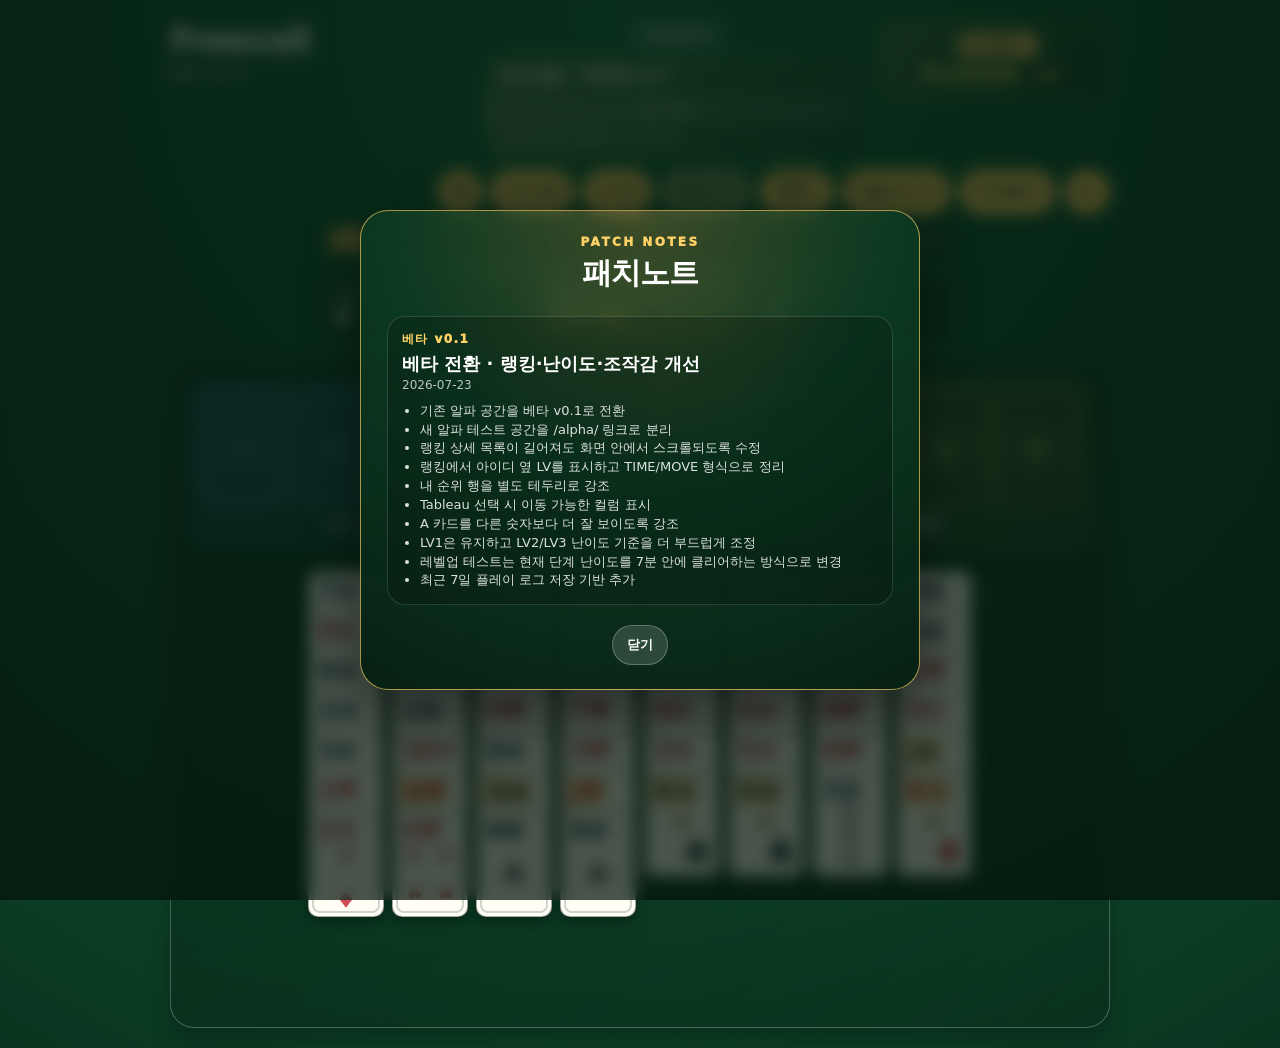
==== commit 4bdd8e3f: "Release alpha score and ranking unification" ====
--- a/index.html
+++ b/index.html
@@ -41,7 +41,7 @@
         <button id="autoBtn">되돌리기 5</button>
         <button id="specialBtn" class="special-button" type="button"><span>필살기</span><small>(3LV 사용가능)</small></button>
         <button id="promotionTestBtn" type="button">레벨업 테스트</button>
-        <button id="devScoreViewBtn" type="button">개편 랭킹</button>
+        <button id="devScoreViewBtn" type="button">개편 랭킹(사용 안 함)</button>
         <button id="devAutoPlayBtn" type="button">자동 플레이</button>
         <button id="soundBtn" class="sound-button" aria-pressed="true" aria-label="소리 켜짐" title="소리 켜짐">
           <svg class="sound-symbol" aria-hidden="true" viewBox="0 0 24 24" focusable="false">
@@ -264,6 +264,6 @@
 
   </main>
 
-  <script src="./script.js"></script>
+  <script src="./script.js?v=dev-score-unified-20260729"></script>
 </body>
 </html>
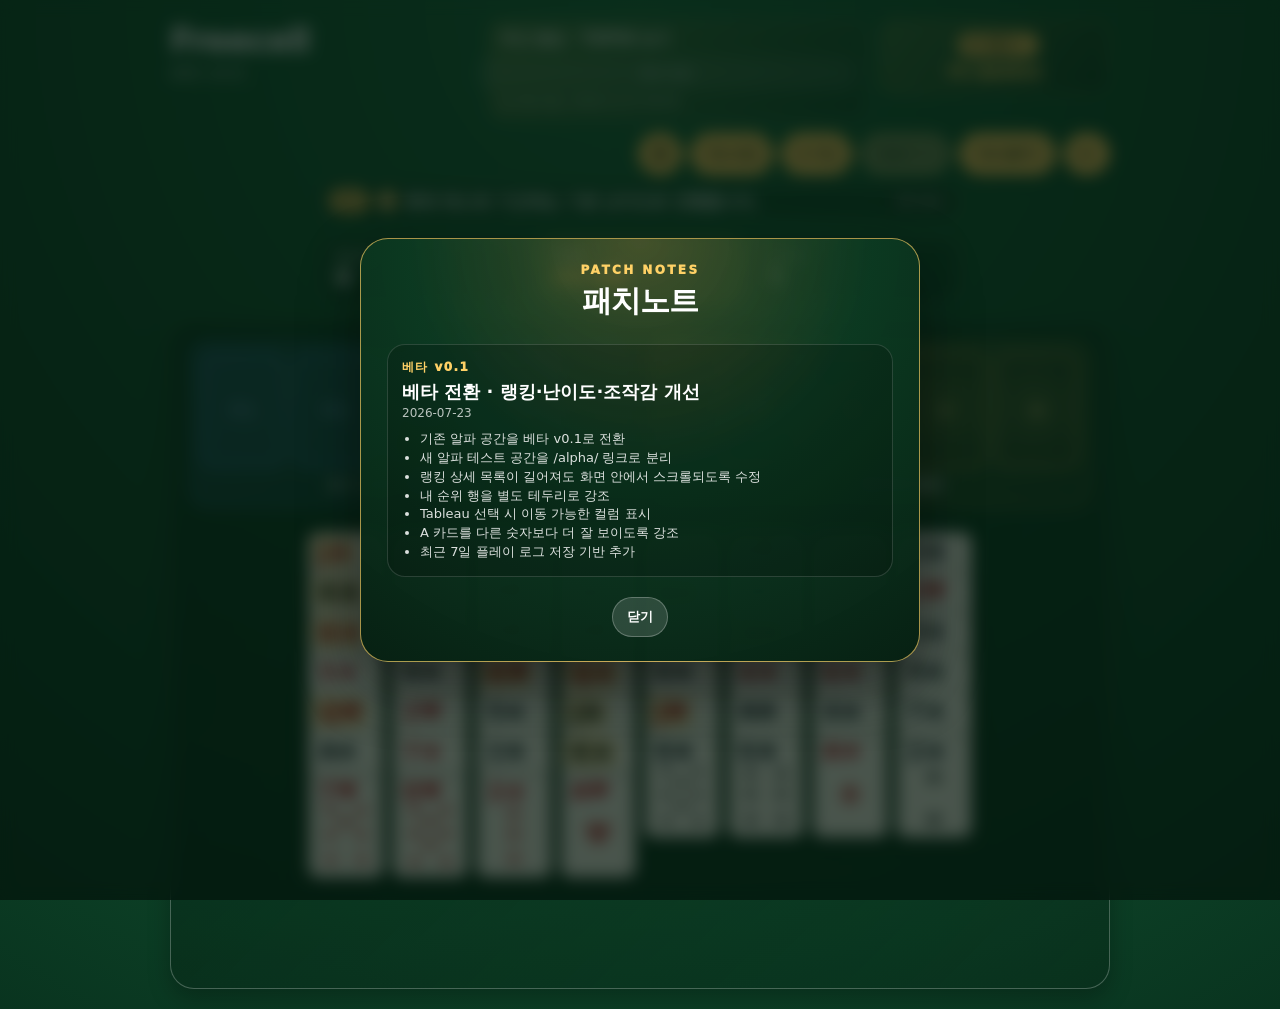
==== commit c075044a: "Release alpha default difficulty and suit polish" ====
--- a/index.html
+++ b/index.html
@@ -17,7 +17,7 @@
         <p id="versionLabel">DEV v0.9</p>
       </div>
       <div class="ranking-stack">
-        <button id="promotionBtn" class="promotion-button" type="button" disabled>레벨업 준비</button>
+        <button id="promotionBtn" class="promotion-button" type="button" hidden disabled>레벨업 준비</button>
         <section id="rankingPanel" class="ranking-panel top-ranking" aria-label="주간 랭킹" role="button" tabindex="0">
           <div class="ranking-title">주간 랭킹 · TOP50 보기</div>
           <ol id="rankingList" class="ranking-list ranking-ticker"></ol>
@@ -31,7 +31,7 @@
         </div>
         <div class="player-row">
           <div id="playerId" class="player-id">생성 중</div>
-          <div id="playerDifficulty" class="player-difficulty">E1</div>
+          <div id="playerDifficulty" class="player-difficulty" hidden></div>
         </div>
       </div>
       <div class="actions">
@@ -39,8 +39,8 @@
         <button id="tutorialBtn" aria-expanded="false" aria-controls="tutorialPanel">게임 방법</button>
         <button id="newGameBtn">새 게임</button>
         <button id="autoBtn">되돌리기 5</button>
-        <button id="specialBtn" class="special-button" type="button"><span>필살기</span><small>(3LV 사용가능)</small></button>
-        <button id="promotionTestBtn" type="button">레벨업 테스트</button>
+        <button id="specialBtn" class="special-button" type="button" hidden disabled><span>필살기</span><small>(비활성)</small></button>
+        <button id="promotionTestBtn" type="button" hidden>레벨업 테스트</button>
         <button id="devScoreViewBtn" type="button">개편 랭킹(사용 안 함)</button>
         <button id="devAutoPlayBtn" type="button">자동 플레이</button>
         <button id="soundBtn" class="sound-button" aria-pressed="true" aria-label="소리 켜짐" title="소리 켜짐">
@@ -118,10 +118,8 @@
         <li><strong>테이블:</strong> 화면 아래의 세로 8줄입니다. 실제로 카드를 풀어가는 주요 영역이며, 아래 카드 위에는 색이 다른 카드만 숫자가 하나 작은 순서로 올릴 수 있습니다. 예: 검은 8 위에 빨간 7.</li>
         <li><strong>이동:</strong> 카드를 클릭한 뒤 옮길 위치를 클릭하세요. 데스크톱에서는 드래그도 됩니다.</li>
         <li><strong>빠른 이동:</strong> 테이블 맨 아래 카드나 임시 보관 카드를 더블클릭하면, 가능한 경우 완성 칸으로 바로 이동합니다.</li>
-        <li><strong>레벨:</strong> 처음은 1LV에서 시작합니다. 클리어 횟수가 쌓이면 레벨업 테스트가 열리고, 2LV → 3LV 순서로 올라갑니다.</li>
-        <li><strong>레벨업 테스트:</strong> 현재 레벨의 난이도를 7분 안에 클리어하면 다음 레벨로 올라갑니다.</li>
-        <li><strong>되돌리기:</strong> 모든 레벨에서 한 게임당 5회 사용할 수 있습니다. 점수 계산에서는 사용한 되돌리기 횟수만큼 감점됩니다.</li>
-        <li><strong>필살기:</strong> 버튼은 되돌리기 오른쪽에 있으며 3LV부터 활성화됩니다. 한 게임에 1번, 필살기를 누른 뒤 섞고 싶은 테이블 한 줄을 선택하면 그 줄의 카드 순서가 갱신됩니다. 사용 시 점수에서 200점이 감점됩니다.</li>
+        <li><strong>되돌리기:</strong> 한 게임당 5회 사용할 수 있습니다. 점수 계산에서는 사용한 되돌리기 횟수만큼 감점됩니다.</li>
+        <li><strong>난이도:</strong> 현재 테스트 기간에는 레벨업 없이 기본 난이도로만 진행합니다.</li>
       </ol>
     </section>
 
--- a/style.css
+++ b/style.css
@@ -15,6 +15,11 @@
 }
 
 * { box-sizing: border-box; }
+
+[hidden] {
+  display: none !important;
+}
+
 body {
   margin: 0;
   min-height: 100vh;
@@ -929,6 +934,12 @@
   margin-top: auto;
   font-size: 36px;
   line-height: 1;
+}
+
+.corner-suit.suit-D,
+.center-suit.suit-D,
+.pip.suit-D {
+  font-size: calc(1em + 1px);
 }
 .pip-grid {
   position: absolute;
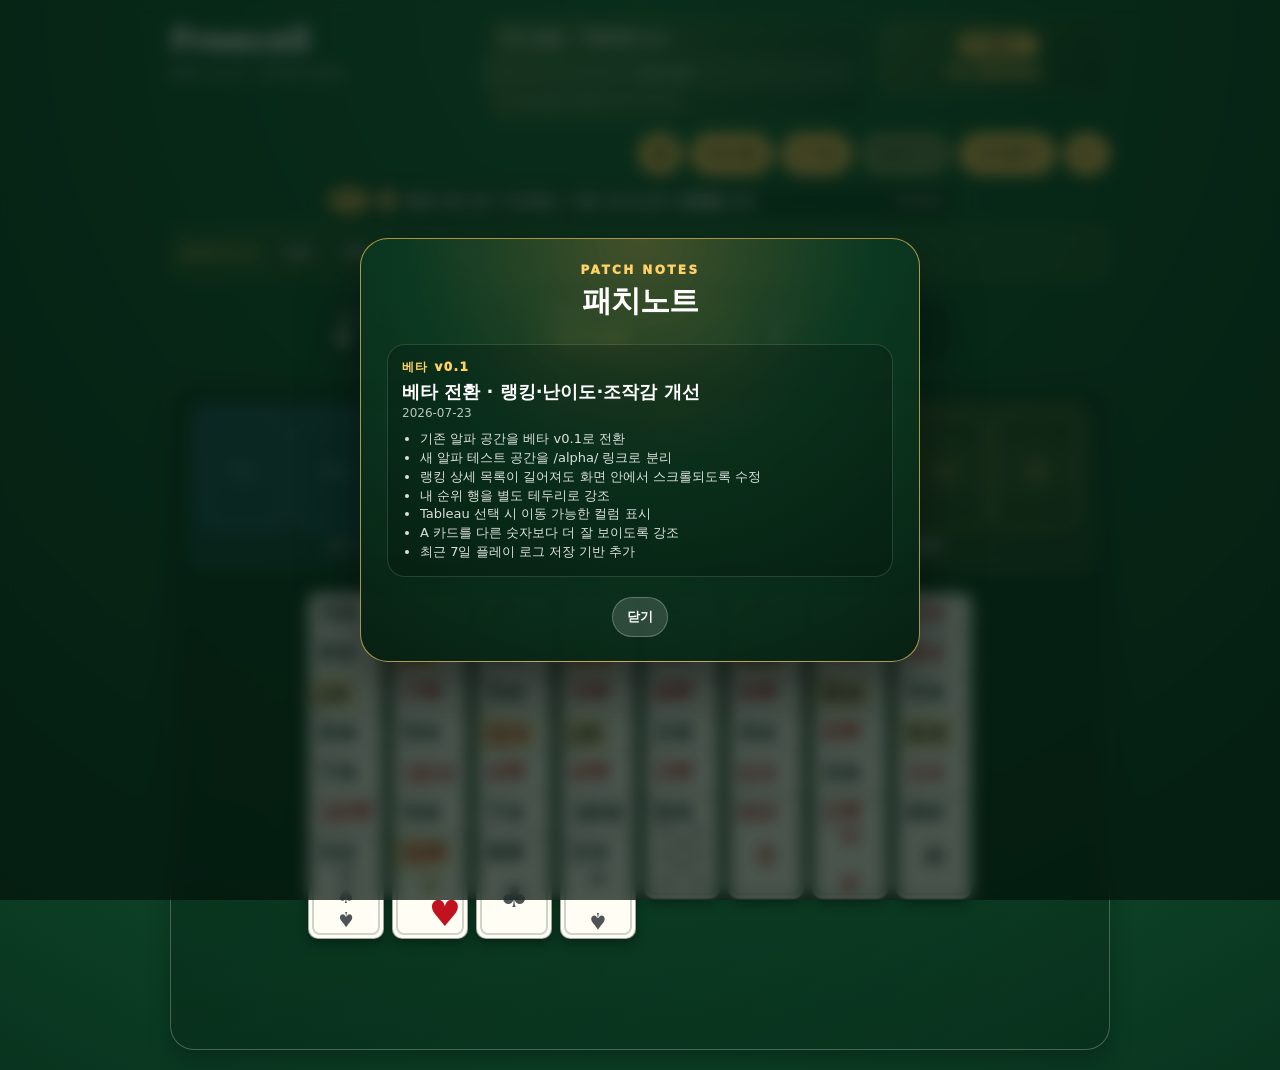
==== commit 2690a8c9: "Release alpha v1.0 result ranking preview" ====
--- a/index.html
+++ b/index.html
@@ -4,7 +4,7 @@
   <meta charset="utf-8" />
   <meta name="viewport" content="width=device-width, initial-scale=1" />
   <title>Freecell Draft</title>
-  <link rel="stylesheet" href="./style.css" />
+  <link rel="stylesheet" href="./style.css?v=dev-1-0-0730-2101" />
 </head>
 <body>
   <main class="app">
@@ -14,7 +14,7 @@
           <h1>Freecell</h1>
           <button id="updateReloadBtn" class="update-reload-button" type="button" hidden>업데이트</button>
         </div>
-        <p id="versionLabel">DEV v0.9</p>
+        <p id="versionLabel">DEV v1.0 · 0730-2101</p>
       </div>
       <div class="ranking-stack">
         <button id="promotionBtn" class="promotion-button" type="button" hidden disabled>레벨업 준비</button>
@@ -58,6 +58,15 @@
       <button id="patchNotesBtn" class="patch-notes-button" type="button" aria-label="패치노트 보기">패치 v0.6</button>
     </section>
 
+
+    <section id="devResultTestPanel" class="dev-result-test-panel" aria-label="dev 결과창 테스트">
+      <strong>결과창 테스트</strong>
+      <button id="devResultUnrankedBtn" type="button">미진입</button>
+      <button id="devResultRankedBtn" type="button">등록</button>
+      <button id="devResultRankUpBtn" type="button">상승</button>
+      <button id="devResultKeepBtn" type="button">유지</button>
+    </section>
+
     <section id="signupPanel" class="signup-panel" aria-label="플레이어 정보 수정" hidden>
       <div>
         <h2>플레이어 정보</h2>
@@ -160,6 +169,7 @@
         </div>
         <p id="resultPromotionText" class="result-promotion-text" hidden></p>
         <p id="resultRankText" class="result-rank-text">랭킹 계산 중</p>
+        <section id="resultRankPreview" class="result-rank-preview" aria-label="결과 랭킹 미리보기" hidden></section>
         <div class="result-actions">
           <button id="resultCloseBtn" type="button">확인</button>
         </div>
--- a/style.css
+++ b/style.css
@@ -128,6 +128,69 @@
   font-weight: 850;
   line-height: 1.45;
 }
+
+.result-rank-preview {
+  margin: 12px 0 4px;
+}
+.result-rank-preview[hidden] { display: none; }
+.result-rank-preview-header {
+  display: flex;
+  justify-content: space-between;
+  gap: 8px;
+  margin-bottom: 8px;
+  color: var(--muted);
+  font-size: 11px;
+  font-weight: 900;
+  text-align: left;
+}
+.result-rank-preview-move { color: var(--accent); }
+.result-rank-preview-list {
+  max-height: none;
+  margin-top: 8px;
+  overflow: visible;
+}
+
+.ranking-detail-list li.rank-emphasis {
+  animation: resultRankEmphasis 1.05s ease both;
+}
+@keyframes resultRankEmphasis {
+  0% {
+    filter: brightness(.96);
+    box-shadow: 0 0 0 0 rgba(255, 209, 102, 0), 0 8px 18px rgba(0,0,0,.20);
+  }
+  45% {
+    filter: brightness(1.08);
+    box-shadow: 0 0 0 5px rgba(255, 209, 102, .18), 0 10px 22px rgba(0,0,0,.22);
+  }
+  100% {
+    filter: brightness(1);
+    box-shadow: 0 0 0 3px rgba(255, 209, 102, .14), 0 8px 18px rgba(0,0,0,.20);
+  }
+}
+
+.ranking-detail-list li.rank-up {
+  position: relative;
+  z-index: 1;
+  transform-origin: center bottom;
+  animation: resultRankSlideUp .9s cubic-bezier(.18, .9, .22, 1.15) both;
+}
+@keyframes resultRankSlideUp {
+  0% {
+    opacity: 0;
+    transform: translateY(42px) scale(.985);
+    box-shadow: 0 0 0 0 rgba(255, 209, 102, 0);
+  }
+  58% {
+    opacity: 1;
+    transform: translateY(-5px) scale(1.018);
+    box-shadow: 0 0 0 5px rgba(255, 209, 102, .16), 0 14px 28px rgba(0,0,0,.24);
+  }
+  100% {
+    opacity: 1;
+    transform: translateY(0) scale(1);
+    box-shadow: 0 0 0 3px rgba(255, 209, 102, .14), 0 8px 18px rgba(0,0,0,.20);
+  }
+}
 .result-actions {
   display: flex;
   justify-content: center;
@@ -163,6 +226,37 @@
   gap: 8px;
   flex-wrap: wrap;
   justify-content: flex-end;
+}
+
+.dev-result-test-panel {
+  display: flex;
+  align-items: center;
+  gap: 8px;
+  flex-wrap: wrap;
+  margin: 8px 0 0;
+  padding: 9px 10px;
+  border: 1px dashed rgba(255, 209, 102, .46);
+  border-radius: 14px;
+  background: rgba(255, 209, 102, .08);
+}
+.dev-result-test-panel strong {
+  color: var(--accent);
+  font-size: 12px;
+  font-weight: 950;
+  letter-spacing: .02em;
+}
+.dev-result-test-panel button {
+  padding: 7px 10px;
+  border: 1px solid rgba(255,255,255,.2);
+  border-radius: 999px;
+  color: white;
+  background: rgba(0,0,0,.16);
+  font-size: 12px;
+  font-weight: 900;
+}
+.dev-result-test-panel button:hover {
+  border-color: rgba(255, 209, 102, .62);
+  background: rgba(255, 209, 102, .15);
 }
 .player-card {
   width: 100%;
@@ -863,6 +957,7 @@
   padding: 6px;
   font-weight: 900;
   user-select: none;
+  touch-action: manipulation;
   cursor: pointer;
   position: relative;
   margin: 0 auto -66px;
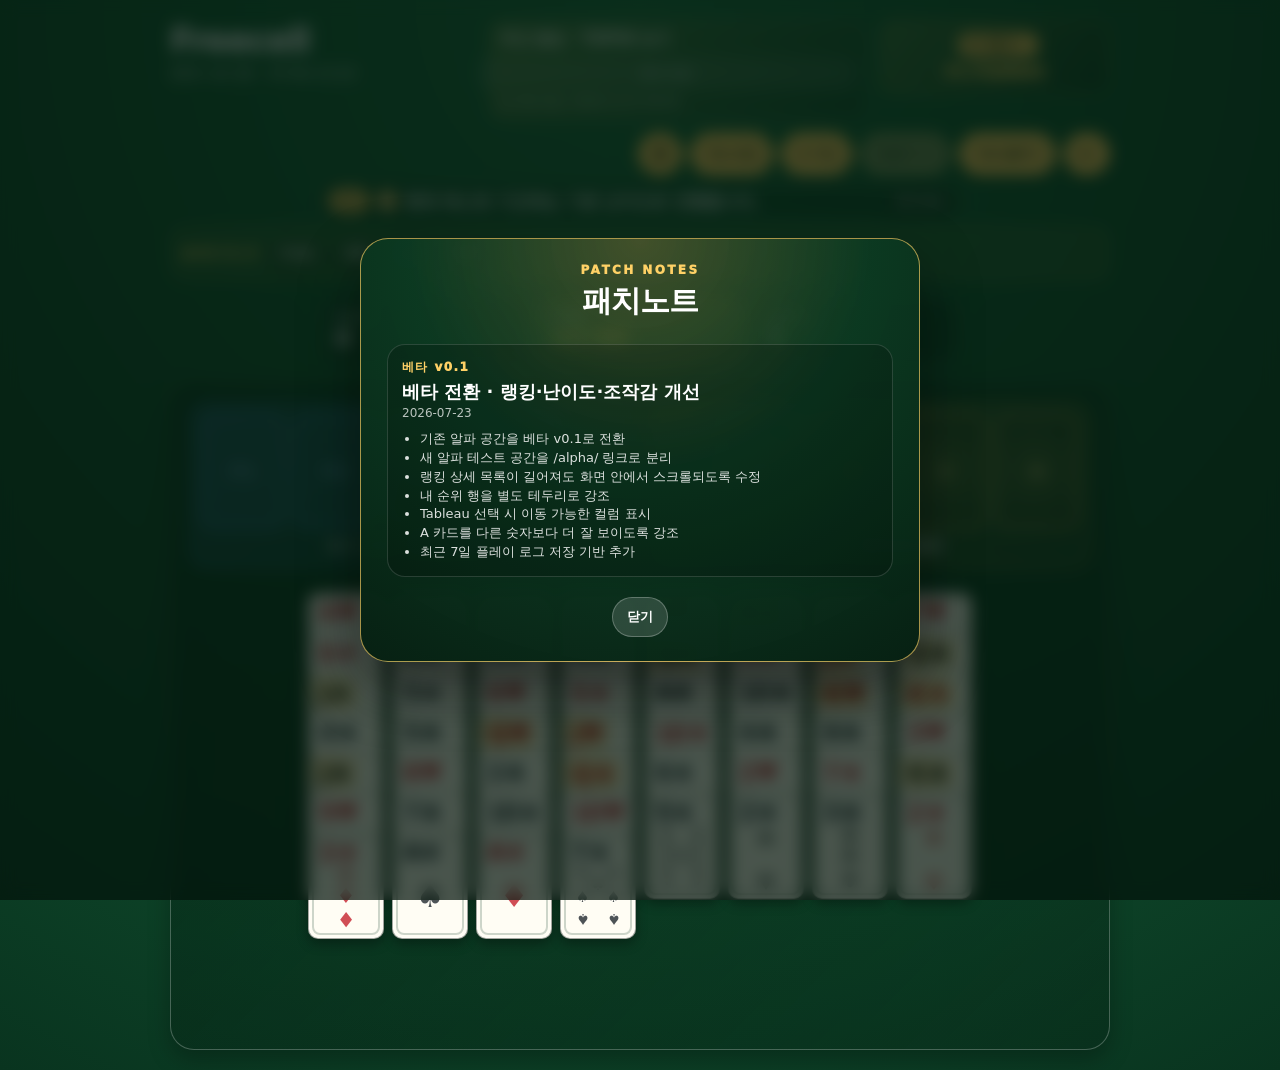
==== commit 4881be08: "Correct alpha version to v0.36" ====
--- a/index.html
+++ b/index.html
@@ -4,7 +4,7 @@
   <meta charset="utf-8" />
   <meta name="viewport" content="width=device-width, initial-scale=1" />
   <title>Freecell Draft</title>
-  <link rel="stylesheet" href="./style.css?v=dev-1-0-0730-2101" />
+  <link rel="stylesheet" href="./style.css?v=dev-0-36-0730-2110" />
 </head>
 <body>
   <main class="app">
@@ -14,7 +14,7 @@
           <h1>Freecell</h1>
           <button id="updateReloadBtn" class="update-reload-button" type="button" hidden>업데이트</button>
         </div>
-        <p id="versionLabel">DEV v1.0 · 0730-2101</p>
+        <p id="versionLabel">DEV v0.36 · 0730-2110</p>
       </div>
       <div class="ranking-stack">
         <button id="promotionBtn" class="promotion-button" type="button" hidden disabled>레벨업 준비</button>
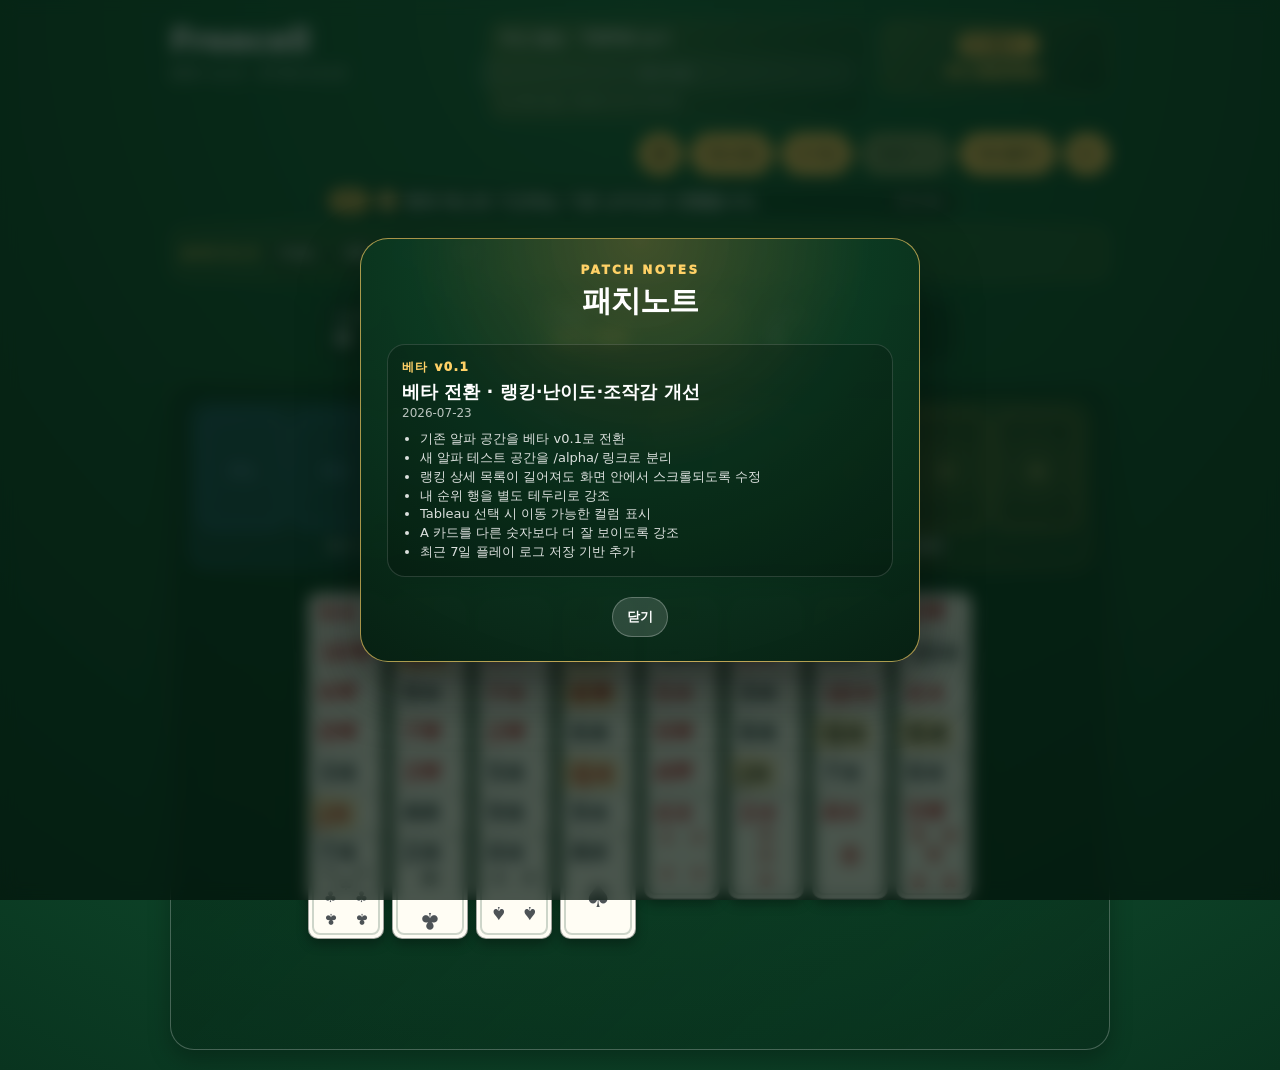
==== commit bc59cc6b: "Restore dev version label to v1.0" ====
--- a/index.html
+++ b/index.html
@@ -4,7 +4,7 @@
   <meta charset="utf-8" />
   <meta name="viewport" content="width=device-width, initial-scale=1" />
   <title>Freecell Draft</title>
-  <link rel="stylesheet" href="./style.css?v=dev-0-36-0730-2110" />
+  <link rel="stylesheet" href="./style.css?v=dev-1-0-0730-2114" />
 </head>
 <body>
   <main class="app">
@@ -14,7 +14,7 @@
           <h1>Freecell</h1>
           <button id="updateReloadBtn" class="update-reload-button" type="button" hidden>업데이트</button>
         </div>
-        <p id="versionLabel">DEV v0.36 · 0730-2110</p>
+        <p id="versionLabel">DEV v1.0 · 0730-2114</p>
       </div>
       <div class="ranking-stack">
         <button id="promotionBtn" class="promotion-button" type="button" hidden disabled>레벨업 준비</button>
